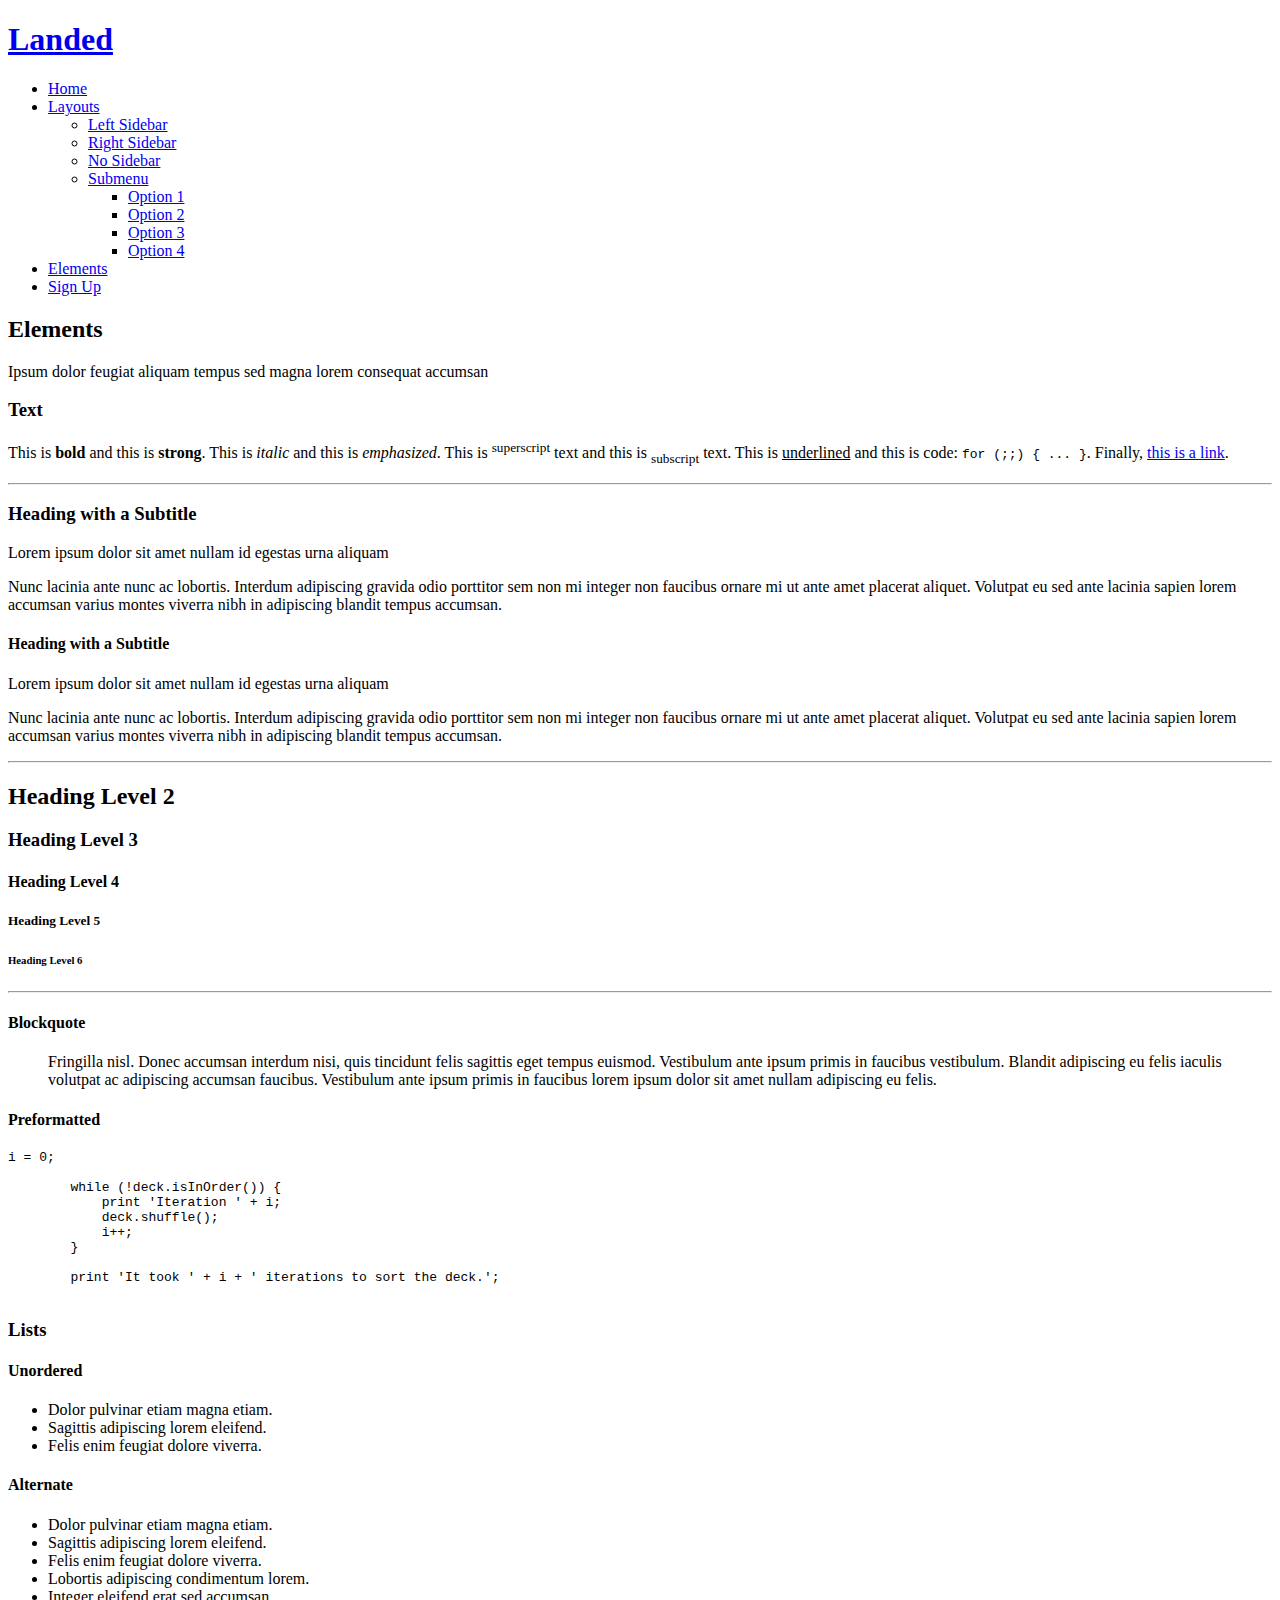
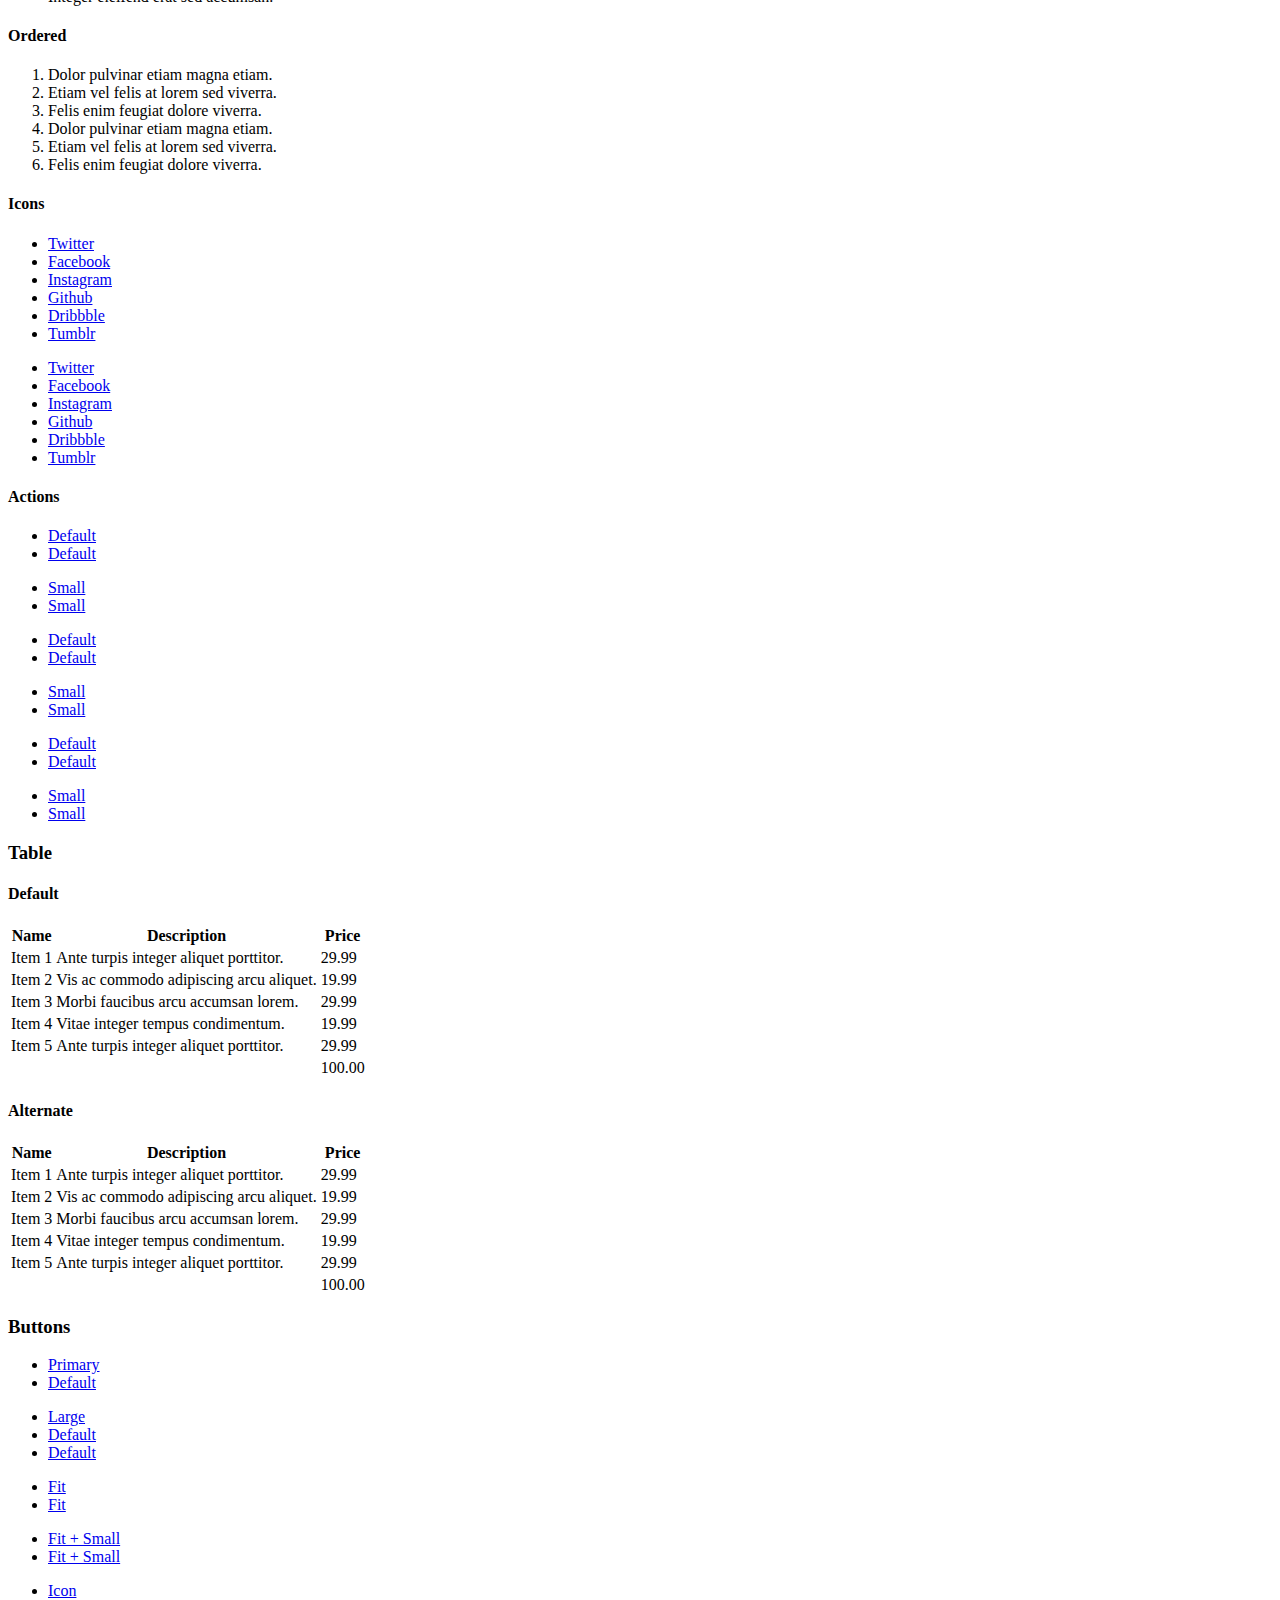
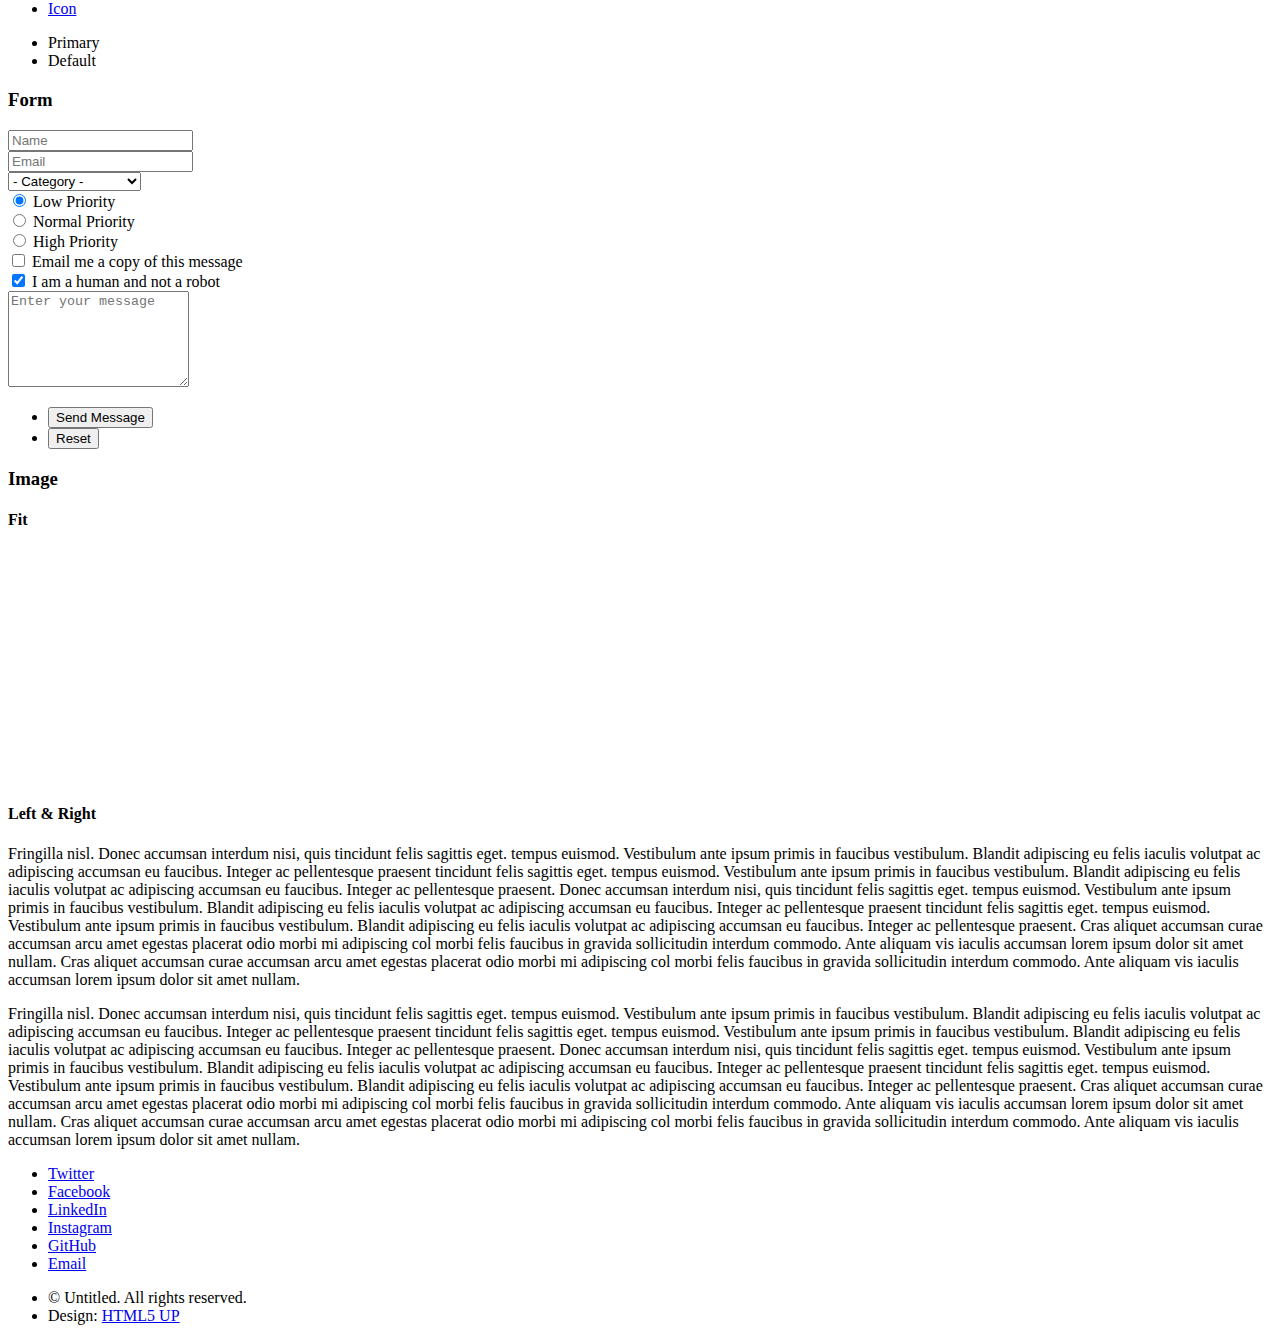
==== elements.html @ 209cc710 "Update and rename main.css to elements.html" ====
<!DOCTYPE HTML>

<html>
	<head>
		<title>Elements - Landed by HTML5 UP</title>
		<meta charset="utf-8" />
		<meta name="viewport" content="width=device-width, initial-scale=1, user-scalable=no" />
		<link rel="stylesheet" href="assets/css/main.css" />
		<noscript><link rel="stylesheet" href="assets/css/noscript.css" /></noscript>
	</head>
	<body class="is-preload">
		<div id="page-wrapper">

			<!-- Header -->
				<header id="header">
					<h1 id="logo"><a href="index.html">Landed</a></h1>
					<nav id="nav">
						<ul>
							<li><a href="index.html">Home</a></li>
							<li>
								<a href="#">Layouts</a>
								<ul>
									<li><a href="left-sidebar.html">Left Sidebar</a></li>
									<li><a href="right-sidebar.html">Right Sidebar</a></li>
									<li><a href="no-sidebar.html">No Sidebar</a></li>
									<li>
										<a href="#">Submenu</a>
										<ul>
											<li><a href="#">Option 1</a></li>
											<li><a href="#">Option 2</a></li>
											<li><a href="#">Option 3</a></li>
											<li><a href="#">Option 4</a></li>
										</ul>
									</li>
								</ul>
							</li>
							<li><a href="elements.html">Elements</a></li>
							<li><a href="#" class="button primary">Sign Up</a></li>
						</ul>
					</nav>
				</header>

			<!-- Main -->
				<div id="main" class="wrapper style1">
					<div class="container">
						<header class="major">
							<h2>Elements</h2>
							<p>Ipsum dolor feugiat aliquam tempus sed magna lorem consequat accumsan</p>
						</header>

						<!-- Text -->
							<section>
								<h3>Text</h3>
								<p>This is <b>bold</b> and this is <strong>strong</strong>. This is <i>italic</i> and this is <em>emphasized</em>.
								This is <sup>superscript</sup> text and this is <sub>subscript</sub> text.
								This is <u>underlined</u> and this is code: <code>for (;;) { ... }</code>. Finally, <a href="#">this is a link</a>.</p>

								<hr />

								<header>
									<h3>Heading with a Subtitle</h3>
									<p>Lorem ipsum dolor sit amet nullam id egestas urna aliquam</p>
								</header>
								<p>Nunc lacinia ante nunc ac lobortis. Interdum adipiscing gravida odio porttitor sem non mi integer non faucibus ornare mi ut ante amet placerat aliquet. Volutpat eu sed ante lacinia sapien lorem accumsan varius montes viverra nibh in adipiscing blandit tempus accumsan.</p>
								<header>
									<h4>Heading with a Subtitle</h4>
									<p>Lorem ipsum dolor sit amet nullam id egestas urna aliquam</p>
								</header>
								<p>Nunc lacinia ante nunc ac lobortis. Interdum adipiscing gravida odio porttitor sem non mi integer non faucibus ornare mi ut ante amet placerat aliquet. Volutpat eu sed ante lacinia sapien lorem accumsan varius montes viverra nibh in adipiscing blandit tempus accumsan.</p>

								<hr />

								<h2>Heading Level 2</h2>
								<h3>Heading Level 3</h3>
								<h4>Heading Level 4</h4>
								<h5>Heading Level 5</h5>
								<h6>Heading Level 6</h6>

								<hr />

								<h4>Blockquote</h4>
								<blockquote>Fringilla nisl. Donec accumsan interdum nisi, quis tincidunt felis sagittis eget tempus euismod. Vestibulum ante ipsum primis in faucibus vestibulum. Blandit adipiscing eu felis iaculis volutpat ac adipiscing accumsan faucibus. Vestibulum ante ipsum primis in faucibus lorem ipsum dolor sit amet nullam adipiscing eu felis.</blockquote>

								<h4>Preformatted</h4>
								<pre><code>i = 0;

	while (!deck.isInOrder()) {
	    print 'Iteration ' + i;
	    deck.shuffle();
	    i++;
	}

	print 'It took ' + i + ' iterations to sort the deck.';
	</code></pre>
							</section>

						<!-- Lists -->
							<section>
								<h3>Lists</h3>
								<div class="row">
									<div class="col-6 col-12-xsmall">

										<h4>Unordered</h4>
										<ul>
											<li>Dolor pulvinar etiam magna etiam.</li>
											<li>Sagittis adipiscing lorem eleifend.</li>
											<li>Felis enim feugiat dolore viverra.</li>
										</ul>

										<h4>Alternate</h4>
										<ul class="alt">
											<li>Dolor pulvinar etiam magna etiam.</li>
											<li>Sagittis adipiscing lorem eleifend.</li>
											<li>Felis enim feugiat dolore viverra.</li>
											<li>Lobortis adipiscing condimentum lorem.</li>
											<li>Integer eleifend erat sed accumsan.</li>
										</ul>

									</div>
									<div class="col-6 col-12-xsmall">

										<h4>Ordered</h4>
										<ol>
											<li>Dolor pulvinar etiam magna etiam.</li>
											<li>Etiam vel felis at lorem sed viverra.</li>
											<li>Felis enim feugiat dolore viverra.</li>
											<li>Dolor pulvinar etiam magna etiam.</li>
											<li>Etiam vel felis at lorem sed viverra.</li>
											<li>Felis enim feugiat dolore viverra.</li>
										</ol>

										<h4>Icons</h4>
										<ul class="icons">
											<li><a href="#" class="icon brands fa-twitter"><span class="label">Twitter</span></a></li>
											<li><a href="#" class="icon brands fa-facebook-f"><span class="label">Facebook</span></a></li>
											<li><a href="#" class="icon brands fa-instagram"><span class="label">Instagram</span></a></li>
											<li><a href="#" class="icon brands fa-github"><span class="label">Github</span></a></li>
											<li><a href="#" class="icon brands fa-dribbble"><span class="label">Dribbble</span></a></li>
											<li><a href="#" class="icon brands fa-tumblr"><span class="label">Tumblr</span></a></li>
										</ul>
										<ul class="icons">
											<li><a href="#" class="icon brands alt fa-twitter"><span class="label">Twitter</span></a></li>
											<li><a href="#" class="icon brands alt fa-facebook-f"><span class="label">Facebook</span></a></li>
											<li><a href="#" class="icon brands alt fa-instagram"><span class="label">Instagram</span></a></li>
											<li><a href="#" class="icon brands alt fa-github"><span class="label">Github</span></a></li>
											<li><a href="#" class="icon brands alt fa-dribbble"><span class="label">Dribbble</span></a></li>
											<li><a href="#" class="icon brands alt fa-tumblr"><span class="label">Tumblr</span></a></li>
										</ul>

									</div>
								</div>

								<h4>Actions</h4>
								<ul class="actions">
									<li><a href="#" class="button primary">Default</a></li>
									<li><a href="#" class="button">Default</a></li>
								</ul>
								<ul class="actions small">
									<li><a href="#" class="button primary small">Small</a></li>
									<li><a href="#" class="button small">Small</a></li>
								</ul>
								<div class="row">
									<div class="col-3 col-6-medium col-12-xsmall">
										<ul class="actions stacked">
											<li><a href="#" class="button primary">Default</a></li>
											<li><a href="#" class="button">Default</a></li>
										</ul>
									</div>
									<div class="col-3 col-6-medium col-12-xsmall">
										<ul class="actions stacked">
											<li><a href="#" class="button primary small">Small</a></li>
											<li><a href="#" class="button small">Small</a></li>
										</ul>
									</div>
									<div class="col-3 col-6-medium col-12-xsmall">
										<ul class="actions stacked">
											<li><a href="#" class="button primary fit">Default</a></li>
											<li><a href="#" class="button fit">Default</a></li>
										</ul>
									</div>
									<div class="col-3 col-6-medium col-12-xsmall">
										<ul class="actions stacked">
											<li><a href="#" class="button primary small fit">Small</a></li>
											<li><a href="#" class="button small fit">Small</a></li>
										</ul>
									</div>
								</div>
							</section>

						<!-- Table -->
							<section>
								<h3>Table</h3>
								<h4>Default</h4>
								<div class="table-wrapper">
									<table>
										<thead>
											<tr>
												<th>Name</th>
												<th>Description</th>
												<th>Price</th>
											</tr>
										</thead>
										<tbody>
											<tr>
												<td>Item 1</td>
												<td>Ante turpis integer aliquet porttitor.</td>
												<td>29.99</td>
											</tr>
											<tr>
												<td>Item 2</td>
												<td>Vis ac commodo adipiscing arcu aliquet.</td>
												<td>19.99</td>
											</tr>
											<tr>
												<td>Item 3</td>
												<td> Morbi faucibus arcu accumsan lorem.</td>
												<td>29.99</td>
											</tr>
											<tr>
												<td>Item 4</td>
												<td>Vitae integer tempus condimentum.</td>
												<td>19.99</td>
											</tr>
											<tr>
												<td>Item 5</td>
												<td>Ante turpis integer aliquet porttitor.</td>
												<td>29.99</td>
											</tr>
										</tbody>
										<tfoot>
											<tr>
												<td colspan="2"></td>
												<td>100.00</td>
											</tr>
										</tfoot>
									</table>
								</div>
								<h4>Alternate</h4>
								<div class="table-wrapper">
									<table class="alt">
										<thead>
											<tr>
												<th>Name</th>
												<th>Description</th>
												<th>Price</th>
											</tr>
										</thead>
										<tbody>
											<tr>
												<td>Item 1</td>
												<td>Ante turpis integer aliquet porttitor.</td>
												<td>29.99</td>
											</tr>
											<tr>
												<td>Item 2</td>
												<td>Vis ac commodo adipiscing arcu aliquet.</td>
												<td>19.99</td>
											</tr>
											<tr>
												<td>Item 3</td>
												<td> Morbi faucibus arcu accumsan lorem.</td>
												<td>29.99</td>
											</tr>
											<tr>
												<td>Item 4</td>
												<td>Vitae integer tempus condimentum.</td>
												<td>19.99</td>
											</tr>
											<tr>
												<td>Item 5</td>
												<td>Ante turpis integer aliquet porttitor.</td>
												<td>29.99</td>
											</tr>
										</tbody>
										<tfoot>
											<tr>
												<td colspan="2"></td>
												<td>100.00</td>
											</tr>
										</tfoot>
									</table>
								</div>
							</section>

						<!-- Buttons -->
							<section>
								<h3>Buttons</h3>
								<ul class="actions">
									<li><a href="#" class="button primary">Primary</a></li>
									<li><a href="#" class="button">Default</a></li>
								</ul>
								<ul class="actions">
									<li><a href="#" class="button primary large">Large</a></li>
									<li><a href="#" class="button">Default</a></li>
									<li><a href="#" class="button small">Default</a></li>
								</ul>
								<div class="row">
									<div class="col-6 col-12-xsmall">
										<ul class="actions fit">
											<li><a href="#" class="button primary fit">Fit</a></li>
											<li><a href="#" class="button fit">Fit</a></li>
										</ul>
									</div>
									<div class="col-6 col-12-xsmall">
										<ul class="actions fit small">
											<li><a href="#" class="button primary fit small">Fit + Small</a></li>
											<li><a href="#" class="button fit small">Fit + Small</a></li>
										</ul>
									</div>
								</div>
								<ul class="actions">
									<li><a href="#" class="button primary icon solid fa-download">Icon</a></li>
									<li><a href="#" class="button icon solid fa-download">Icon</a></li>
								</ul>
								<ul class="actions">
									<li><span class="button primary disabled">Primary</span></li>
									<li><span class="button disabled">Default</span></li>
								</ul>
							</section>

						<!-- Form -->
							<section>
								<h3>Form</h3>
								<form method="post" action="#">
									<div class="row gtr-uniform gtr-50">
										<div class="col-6 col-12-xsmall">
											<input type="text" name="name" id="name" value="" placeholder="Name" />
										</div>
										<div class="col-6 col-12-xsmall">
											<input type="email" name="email" id="email" value="" placeholder="Email" />
										</div>
										<div class="col-12">
											<select name="category" id="category">
												<option value="">- Category -</option>
												<option value="1">Manufacturing</option>
												<option value="1">Shipping</option>
												<option value="1">Administration</option>
												<option value="1">Human Resources</option>
											</select>
										</div>
										<div class="col-4 col-12-medium">
											<input type="radio" id="priority-low" name="priority" checked>
											<label for="priority-low">Low Priority</label>
										</div>
										<div class="col-4 col-12-medium">
											<input type="radio" id="priority-normal" name="priority">
											<label for="priority-normal">Normal Priority</label>
										</div>
										<div class="col-4 col-12-medium">
											<input type="radio" id="priority-high" name="priority">
											<label for="priority-high">High Priority</label>
										</div>
										<div class="col-6 col-12-medium">
											<input type="checkbox" id="copy" name="copy">
											<label for="copy">Email me a copy of this message</label>
										</div>
										<div class="col-6 col-12-medium">
											<input type="checkbox" id="human" name="human" checked>
											<label for="human">I am a human and not a robot</label>
										</div>
										<div class="col-12">
											<textarea name="message" id="message" placeholder="Enter your message" rows="6"></textarea>
										</div>
										<div class="col-12">
											<ul class="actions">
												<li><input type="submit" value="Send Message" class="primary" /></li>
												<li><input type="reset" value="Reset" /></li>
											</ul>
										</div>
									</div>
								</form>
							</section>

						<!-- Image -->
							<section>
								<h3>Image</h3>
								<h4>Fit</h4>
								<div class="box alt">
									<div class="row gtr-50 gtr-uniform">
										<div class="col-12"><span class="image fit"><img src="images/pic07.jpg" alt="" /></span></div>
										<div class="col-4 col-6-xsmall"><span class="image fit"><img src="images/pic02.jpg" alt="" /></span></div>
										<div class="col-4 col-6-xsmall"><span class="image fit"><img src="images/pic03.jpg" alt="" /></span></div>
										<div class="col-4 col-6-xsmall"><span class="image fit"><img src="images/pic04.jpg" alt="" /></span></div>
										<div class="col-4 col-6-xsmall"><span class="image fit"><img src="images/pic04.jpg" alt="" /></span></div>
										<div class="col-4 col-6-xsmall"><span class="image fit"><img src="images/pic02.jpg" alt="" /></span></div>
										<div class="col-4 col-6-xsmall"><span class="image fit"><img src="images/pic03.jpg" alt="" /></span></div>
										<div class="col-4 col-6-xsmall"><span class="image fit"><img src="images/pic03.jpg" alt="" /></span></div>
										<div class="col-4 col-6-xsmall"><span class="image fit"><img src="images/pic04.jpg" alt="" /></span></div>
										<div class="col-4 col-6-xsmall"><span class="image fit"><img src="images/pic02.jpg" alt="" /></span></div>
										<div class="col-4 col-6-xsmall"><span class="image fit"><img src="images/pic02.jpg" alt="" /></span></div>
										<div class="col-4 col-6-xsmall"><span class="image fit"><img src="images/pic03.jpg" alt="" /></span></div>
										<div class="col-4 col-6-xsmall"><span class="image fit"><img src="images/pic04.jpg" alt="" /></span></div>
									</div>
								</div>

								<h4>Left &amp; Right</h4>
								<p><span class="image left"><img src="images/pic08.jpg" alt="" /></span>Fringilla nisl. Donec accumsan interdum nisi, quis tincidunt felis sagittis eget. tempus euismod. Vestibulum ante ipsum primis in faucibus vestibulum. Blandit adipiscing eu felis iaculis volutpat ac adipiscing accumsan eu faucibus. Integer ac pellentesque praesent tincidunt felis sagittis eget. tempus euismod. Vestibulum ante ipsum primis in faucibus vestibulum. Blandit adipiscing eu felis iaculis volutpat ac adipiscing accumsan eu faucibus. Integer ac pellentesque praesent. Donec accumsan interdum nisi, quis tincidunt felis sagittis eget. tempus euismod. Vestibulum ante ipsum primis in faucibus vestibulum. Blandit adipiscing eu felis iaculis volutpat ac adipiscing accumsan eu faucibus. Integer ac pellentesque praesent tincidunt felis sagittis eget. tempus euismod. Vestibulum ante ipsum primis in faucibus vestibulum. Blandit adipiscing eu felis iaculis volutpat ac adipiscing accumsan eu faucibus. Integer ac pellentesque praesent. Cras aliquet accumsan curae accumsan arcu amet egestas placerat odio morbi mi adipiscing col morbi felis faucibus in gravida sollicitudin interdum commodo. Ante aliquam vis iaculis accumsan lorem ipsum dolor sit amet nullam. Cras aliquet accumsan curae accumsan arcu amet egestas placerat odio morbi mi adipiscing col morbi felis faucibus in gravida sollicitudin interdum commodo. Ante aliquam vis iaculis accumsan lorem ipsum dolor sit amet nullam.</p>
								<p><span class="image right"><img src="images/pic08.jpg" alt="" /></span>Fringilla nisl. Donec accumsan interdum nisi, quis tincidunt felis sagittis eget. tempus euismod. Vestibulum ante ipsum primis in faucibus vestibulum. Blandit adipiscing eu felis iaculis volutpat ac adipiscing accumsan eu faucibus. Integer ac pellentesque praesent tincidunt felis sagittis eget. tempus euismod. Vestibulum ante ipsum primis in faucibus vestibulum. Blandit adipiscing eu felis iaculis volutpat ac adipiscing accumsan eu faucibus. Integer ac pellentesque praesent. Donec accumsan interdum nisi, quis tincidunt felis sagittis eget. tempus euismod. Vestibulum ante ipsum primis in faucibus vestibulum. Blandit adipiscing eu felis iaculis volutpat ac adipiscing accumsan eu faucibus. Integer ac pellentesque praesent tincidunt felis sagittis eget. tempus euismod. Vestibulum ante ipsum primis in faucibus vestibulum. Blandit adipiscing eu felis iaculis volutpat ac adipiscing accumsan eu faucibus. Integer ac pellentesque praesent. Cras aliquet accumsan curae accumsan arcu amet egestas placerat odio morbi mi adipiscing col morbi felis faucibus in gravida sollicitudin interdum commodo. Ante aliquam vis iaculis accumsan lorem ipsum dolor sit amet nullam. Cras aliquet accumsan curae accumsan arcu amet egestas placerat odio morbi mi adipiscing col morbi felis faucibus in gravida sollicitudin interdum commodo. Ante aliquam vis iaculis accumsan lorem ipsum dolor sit amet nullam.</p>
							</section>

					</div>
				</div>

			<!-- Footer -->
				<footer id="footer">
					<ul class="icons">
						<li><a href="#" class="icon brands alt fa-twitter"><span class="label">Twitter</span></a></li>
						<li><a href="#" class="icon brands alt fa-facebook-f"><span class="label">Facebook</span></a></li>
						<li><a href="#" class="icon brands alt fa-linkedin-in"><span class="label">LinkedIn</span></a></li>
						<li><a href="#" class="icon brands alt fa-instagram"><span class="label">Instagram</span></a></li>
						<li><a href="#" class="icon brands alt fa-github"><span class="label">GitHub</span></a></li>
						<li><a href="#" class="icon solid alt fa-envelope"><span class="label">Email</span></a></li>
					</ul>
					<ul class="copyright">
						<li>&copy; Untitled. All rights reserved.</li><li>Design: <a href="http://html5up.net">HTML5 UP</a></li>
					</ul>
				</footer>

		</div>

		<!-- Scripts -->
			<script src="assets/js/jquery.min.js"></script>
			<script src="assets/js/jquery.scrolly.min.js"></script>
			<script src="assets/js/jquery.dropotron.min.js"></script>
			<script src="assets/js/jquery.scrollex.min.js"></script>
			<script src="assets/js/browser.min.js"></script>
			<script src="assets/js/breakpoints.min.js"></script>
			<script src="assets/js/util.js"></script>
			<script src="assets/js/main.js"></script>

	</body>
</html>
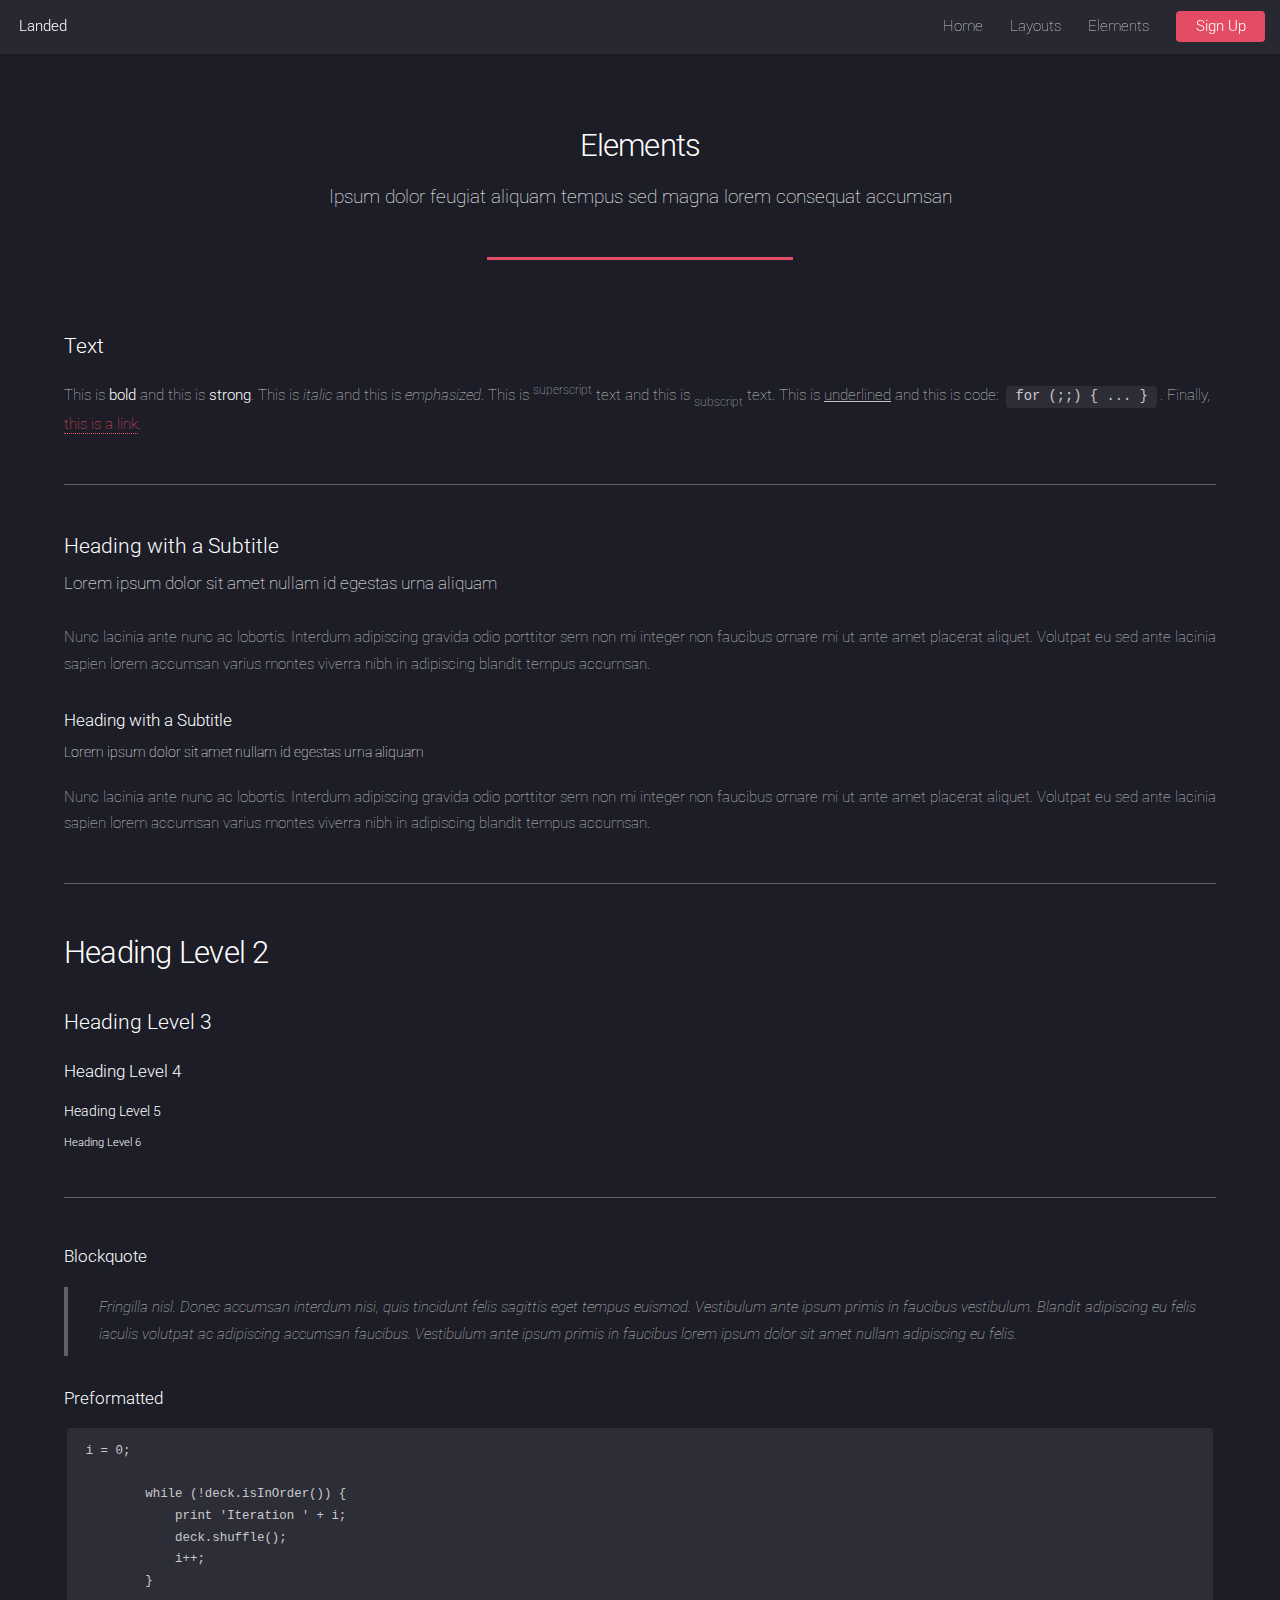
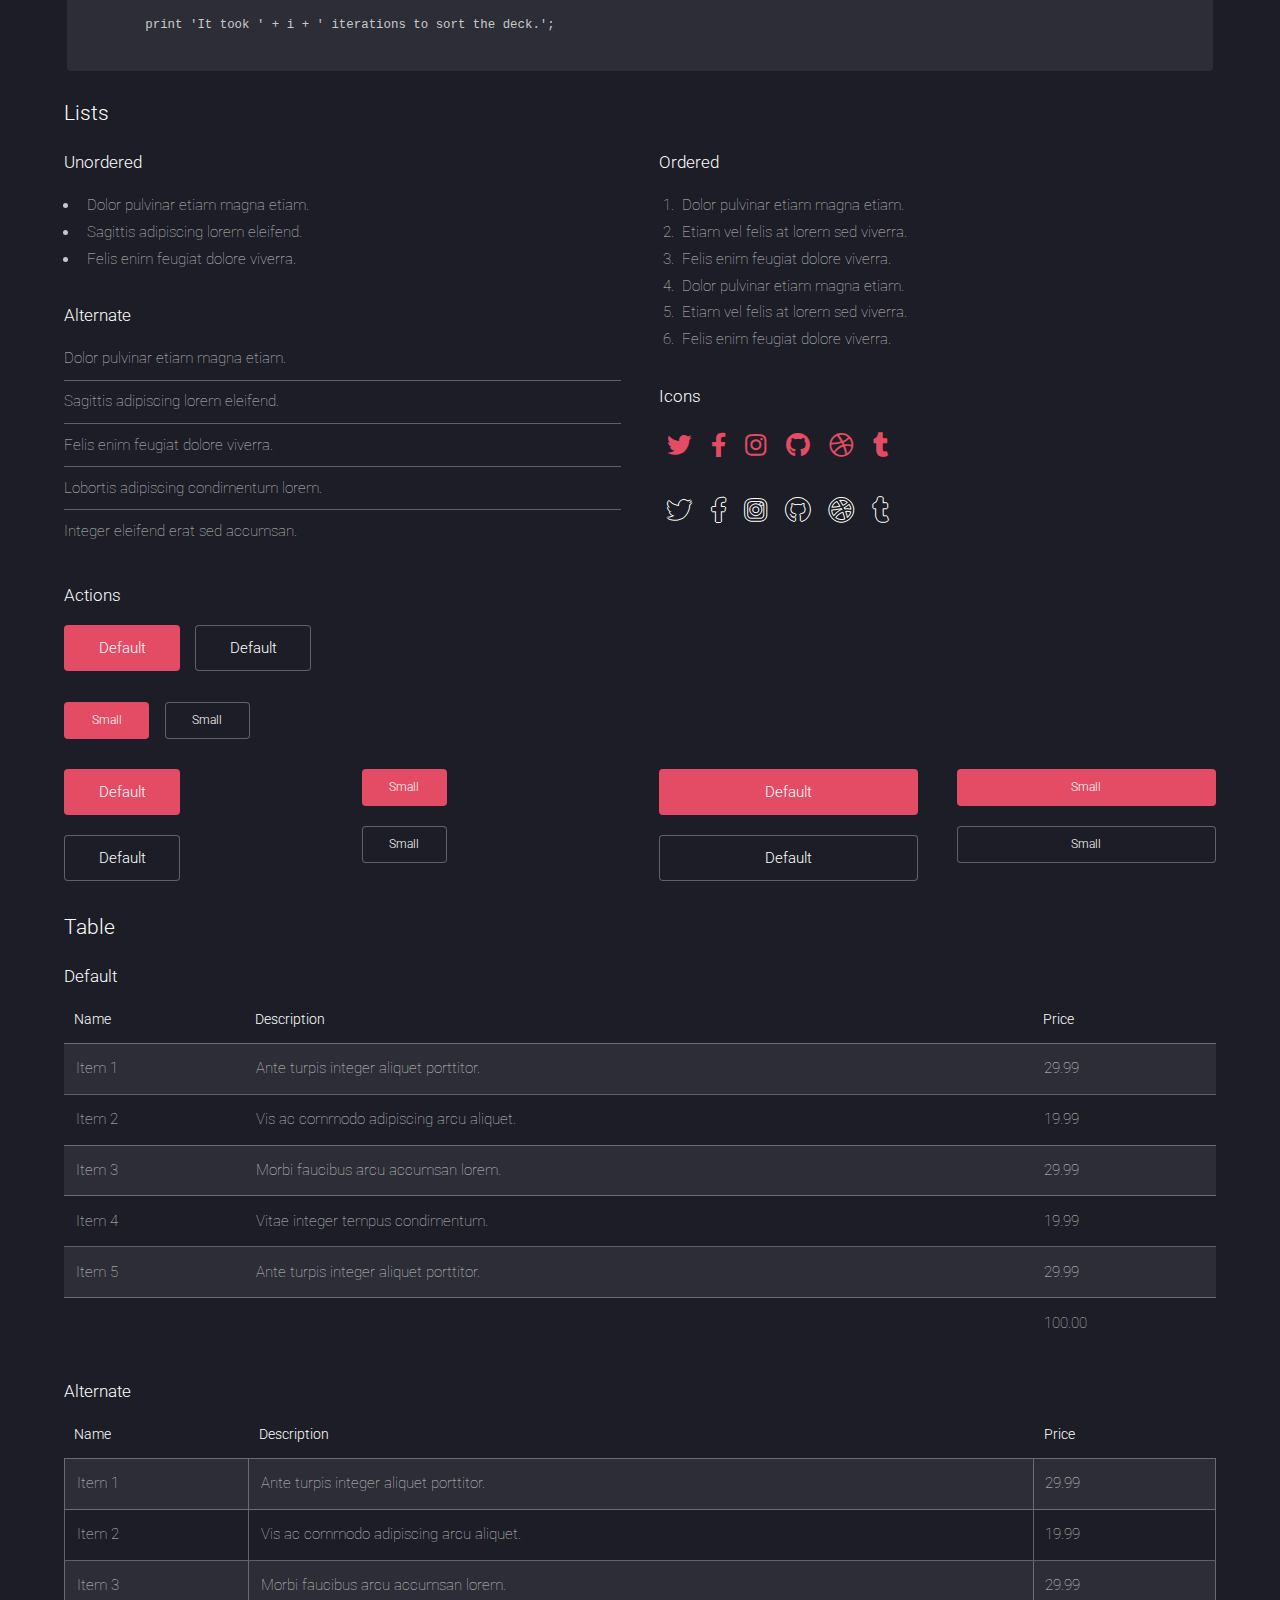
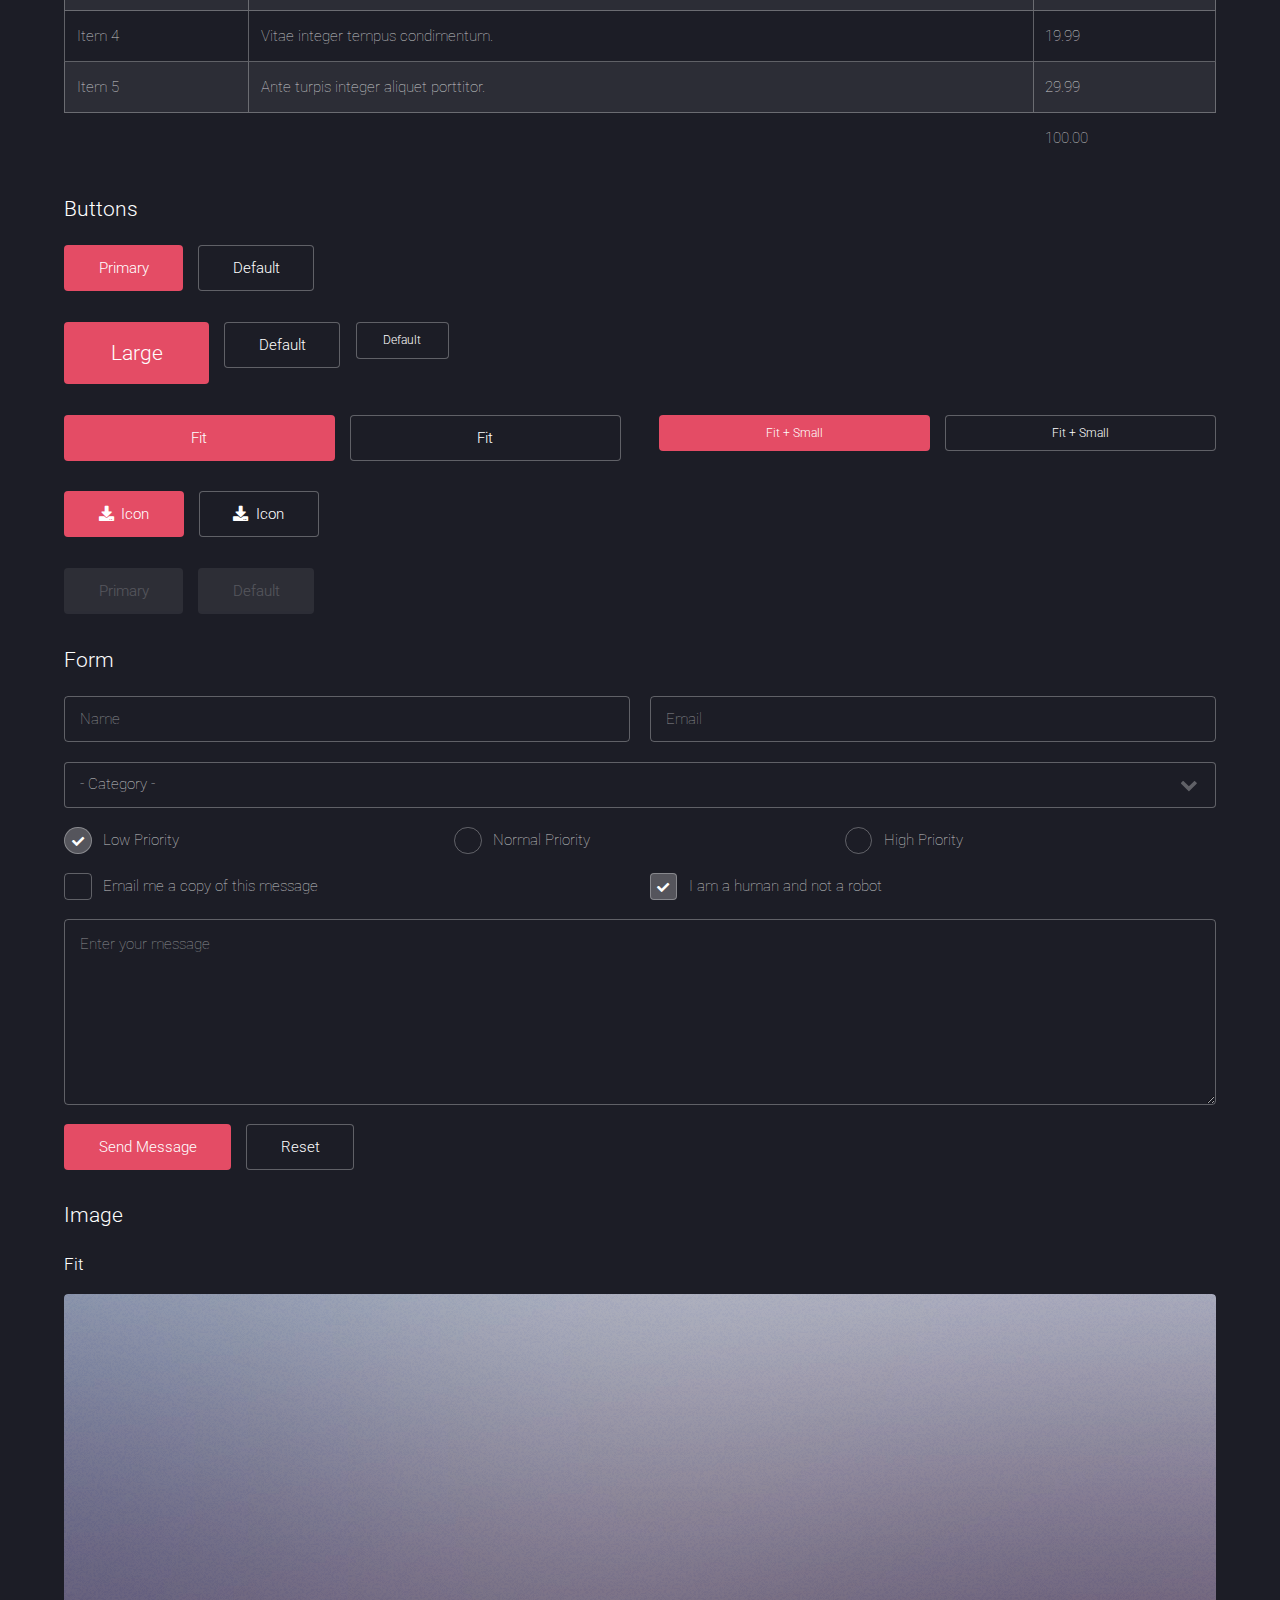
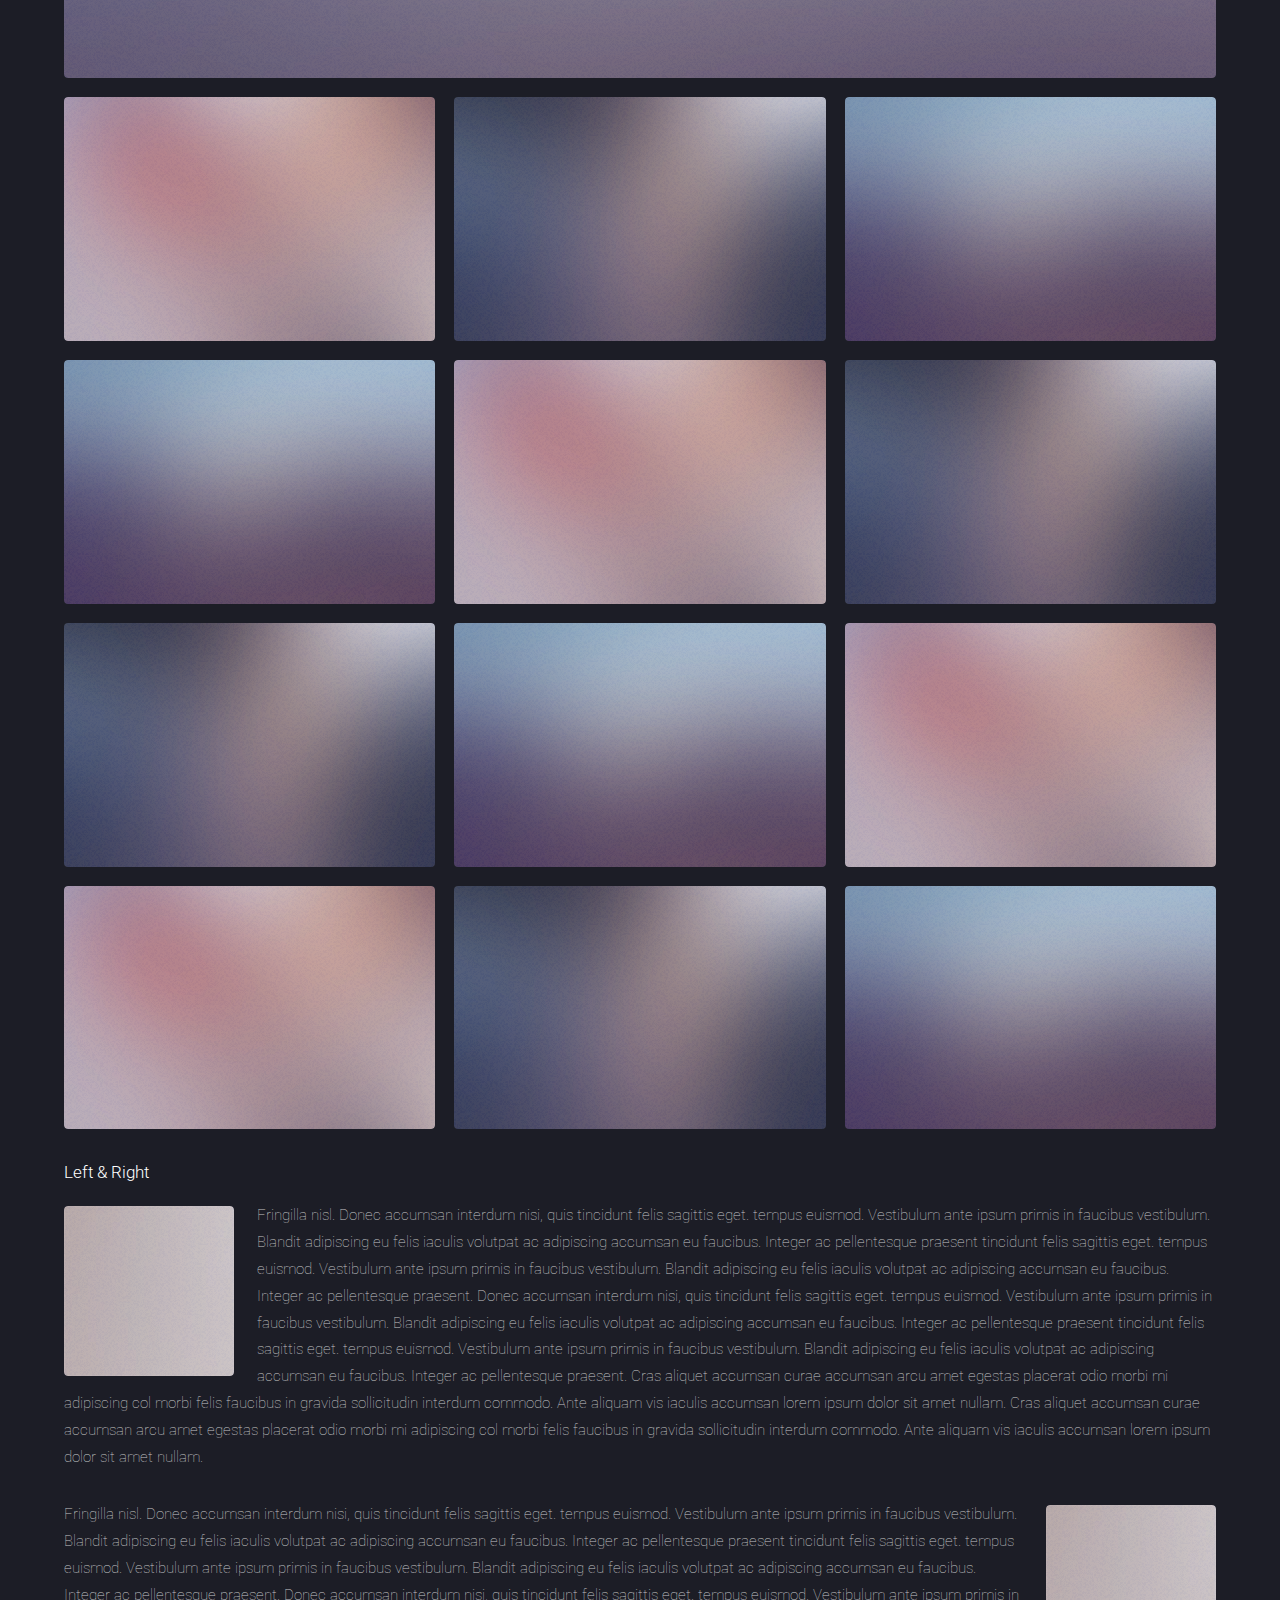
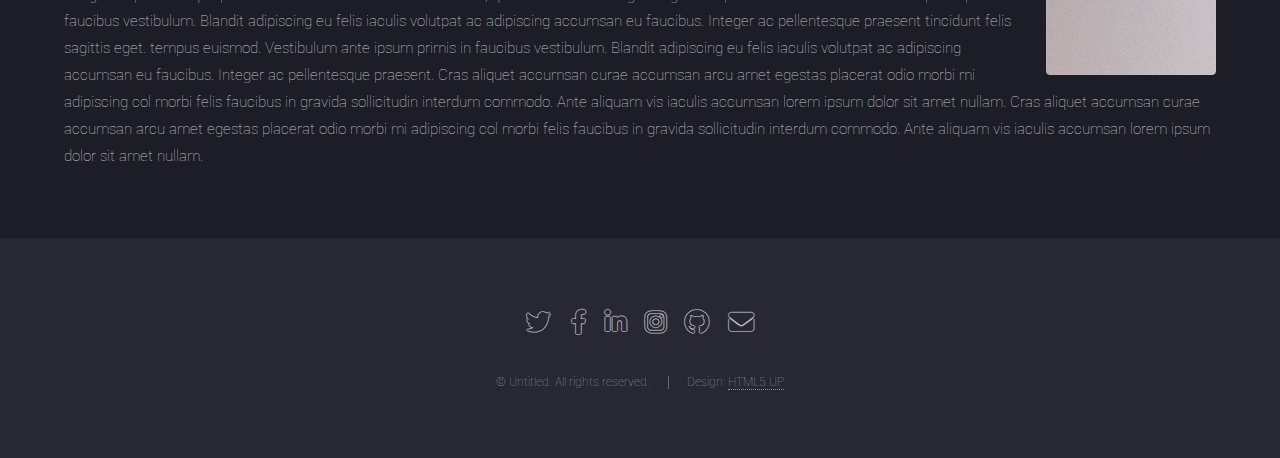
==== commit 405579c5: "Add files via upload" ====
--- a/elements.html
+++ b/elements.html
@@ -1,432 +1,438 @@
-<!DOCTYPE HTML>
-
-<html>
-	<head>
-		<title>Elements - Landed by HTML5 UP</title>
-		<meta charset="utf-8" />
-		<meta name="viewport" content="width=device-width, initial-scale=1, user-scalable=no" />
-		<link rel="stylesheet" href="assets/css/main.css" />
-		<noscript><link rel="stylesheet" href="assets/css/noscript.css" /></noscript>
-	</head>
-	<body class="is-preload">
-		<div id="page-wrapper">
-
-			<!-- Header -->
-				<header id="header">
-					<h1 id="logo"><a href="index.html">Landed</a></h1>
-					<nav id="nav">
-						<ul>
-							<li><a href="index.html">Home</a></li>
-							<li>
-								<a href="#">Layouts</a>
-								<ul>
-									<li><a href="left-sidebar.html">Left Sidebar</a></li>
-									<li><a href="right-sidebar.html">Right Sidebar</a></li>
-									<li><a href="no-sidebar.html">No Sidebar</a></li>
-									<li>
-										<a href="#">Submenu</a>
-										<ul>
-											<li><a href="#">Option 1</a></li>
-											<li><a href="#">Option 2</a></li>
-											<li><a href="#">Option 3</a></li>
-											<li><a href="#">Option 4</a></li>
-										</ul>
-									</li>
-								</ul>
-							</li>
-							<li><a href="elements.html">Elements</a></li>
-							<li><a href="#" class="button primary">Sign Up</a></li>
-						</ul>
-					</nav>
-				</header>
-
-			<!-- Main -->
-				<div id="main" class="wrapper style1">
-					<div class="container">
-						<header class="major">
-							<h2>Elements</h2>
-							<p>Ipsum dolor feugiat aliquam tempus sed magna lorem consequat accumsan</p>
-						</header>
-
-						<!-- Text -->
-							<section>
-								<h3>Text</h3>
-								<p>This is <b>bold</b> and this is <strong>strong</strong>. This is <i>italic</i> and this is <em>emphasized</em>.
-								This is <sup>superscript</sup> text and this is <sub>subscript</sub> text.
-								This is <u>underlined</u> and this is code: <code>for (;;) { ... }</code>. Finally, <a href="#">this is a link</a>.</p>
-
-								<hr />
-
-								<header>
-									<h3>Heading with a Subtitle</h3>
-									<p>Lorem ipsum dolor sit amet nullam id egestas urna aliquam</p>
-								</header>
-								<p>Nunc lacinia ante nunc ac lobortis. Interdum adipiscing gravida odio porttitor sem non mi integer non faucibus ornare mi ut ante amet placerat aliquet. Volutpat eu sed ante lacinia sapien lorem accumsan varius montes viverra nibh in adipiscing blandit tempus accumsan.</p>
-								<header>
-									<h4>Heading with a Subtitle</h4>
-									<p>Lorem ipsum dolor sit amet nullam id egestas urna aliquam</p>
-								</header>
-								<p>Nunc lacinia ante nunc ac lobortis. Interdum adipiscing gravida odio porttitor sem non mi integer non faucibus ornare mi ut ante amet placerat aliquet. Volutpat eu sed ante lacinia sapien lorem accumsan varius montes viverra nibh in adipiscing blandit tempus accumsan.</p>
-
-								<hr />
-
-								<h2>Heading Level 2</h2>
-								<h3>Heading Level 3</h3>
-								<h4>Heading Level 4</h4>
-								<h5>Heading Level 5</h5>
-								<h6>Heading Level 6</h6>
-
-								<hr />
-
-								<h4>Blockquote</h4>
-								<blockquote>Fringilla nisl. Donec accumsan interdum nisi, quis tincidunt felis sagittis eget tempus euismod. Vestibulum ante ipsum primis in faucibus vestibulum. Blandit adipiscing eu felis iaculis volutpat ac adipiscing accumsan faucibus. Vestibulum ante ipsum primis in faucibus lorem ipsum dolor sit amet nullam adipiscing eu felis.</blockquote>
-
-								<h4>Preformatted</h4>
-								<pre><code>i = 0;
-
-	while (!deck.isInOrder()) {
-	    print 'Iteration ' + i;
-	    deck.shuffle();
-	    i++;
-	}
-
-	print 'It took ' + i + ' iterations to sort the deck.';
-	</code></pre>
-							</section>
-
-						<!-- Lists -->
-							<section>
-								<h3>Lists</h3>
-								<div class="row">
-									<div class="col-6 col-12-xsmall">
-
-										<h4>Unordered</h4>
-										<ul>
-											<li>Dolor pulvinar etiam magna etiam.</li>
-											<li>Sagittis adipiscing lorem eleifend.</li>
-											<li>Felis enim feugiat dolore viverra.</li>
-										</ul>
-
-										<h4>Alternate</h4>
-										<ul class="alt">
-											<li>Dolor pulvinar etiam magna etiam.</li>
-											<li>Sagittis adipiscing lorem eleifend.</li>
-											<li>Felis enim feugiat dolore viverra.</li>
-											<li>Lobortis adipiscing condimentum lorem.</li>
-											<li>Integer eleifend erat sed accumsan.</li>
-										</ul>
-
-									</div>
-									<div class="col-6 col-12-xsmall">
-
-										<h4>Ordered</h4>
-										<ol>
-											<li>Dolor pulvinar etiam magna etiam.</li>
-											<li>Etiam vel felis at lorem sed viverra.</li>
-											<li>Felis enim feugiat dolore viverra.</li>
-											<li>Dolor pulvinar etiam magna etiam.</li>
-											<li>Etiam vel felis at lorem sed viverra.</li>
-											<li>Felis enim feugiat dolore viverra.</li>
-										</ol>
-
-										<h4>Icons</h4>
-										<ul class="icons">
-											<li><a href="#" class="icon brands fa-twitter"><span class="label">Twitter</span></a></li>
-											<li><a href="#" class="icon brands fa-facebook-f"><span class="label">Facebook</span></a></li>
-											<li><a href="#" class="icon brands fa-instagram"><span class="label">Instagram</span></a></li>
-											<li><a href="#" class="icon brands fa-github"><span class="label">Github</span></a></li>
-											<li><a href="#" class="icon brands fa-dribbble"><span class="label">Dribbble</span></a></li>
-											<li><a href="#" class="icon brands fa-tumblr"><span class="label">Tumblr</span></a></li>
-										</ul>
-										<ul class="icons">
-											<li><a href="#" class="icon brands alt fa-twitter"><span class="label">Twitter</span></a></li>
-											<li><a href="#" class="icon brands alt fa-facebook-f"><span class="label">Facebook</span></a></li>
-											<li><a href="#" class="icon brands alt fa-instagram"><span class="label">Instagram</span></a></li>
-											<li><a href="#" class="icon brands alt fa-github"><span class="label">Github</span></a></li>
-											<li><a href="#" class="icon brands alt fa-dribbble"><span class="label">Dribbble</span></a></li>
-											<li><a href="#" class="icon brands alt fa-tumblr"><span class="label">Tumblr</span></a></li>
-										</ul>
-
-									</div>
-								</div>
-
-								<h4>Actions</h4>
-								<ul class="actions">
-									<li><a href="#" class="button primary">Default</a></li>
-									<li><a href="#" class="button">Default</a></li>
-								</ul>
-								<ul class="actions small">
-									<li><a href="#" class="button primary small">Small</a></li>
-									<li><a href="#" class="button small">Small</a></li>
-								</ul>
-								<div class="row">
-									<div class="col-3 col-6-medium col-12-xsmall">
-										<ul class="actions stacked">
-											<li><a href="#" class="button primary">Default</a></li>
-											<li><a href="#" class="button">Default</a></li>
-										</ul>
-									</div>
-									<div class="col-3 col-6-medium col-12-xsmall">
-										<ul class="actions stacked">
-											<li><a href="#" class="button primary small">Small</a></li>
-											<li><a href="#" class="button small">Small</a></li>
-										</ul>
-									</div>
-									<div class="col-3 col-6-medium col-12-xsmall">
-										<ul class="actions stacked">
-											<li><a href="#" class="button primary fit">Default</a></li>
-											<li><a href="#" class="button fit">Default</a></li>
-										</ul>
-									</div>
-									<div class="col-3 col-6-medium col-12-xsmall">
-										<ul class="actions stacked">
-											<li><a href="#" class="button primary small fit">Small</a></li>
-											<li><a href="#" class="button small fit">Small</a></li>
-										</ul>
-									</div>
-								</div>
-							</section>
-
-						<!-- Table -->
-							<section>
-								<h3>Table</h3>
-								<h4>Default</h4>
-								<div class="table-wrapper">
-									<table>
-										<thead>
-											<tr>
-												<th>Name</th>
-												<th>Description</th>
-												<th>Price</th>
-											</tr>
-										</thead>
-										<tbody>
-											<tr>
-												<td>Item 1</td>
-												<td>Ante turpis integer aliquet porttitor.</td>
-												<td>29.99</td>
-											</tr>
-											<tr>
-												<td>Item 2</td>
-												<td>Vis ac commodo adipiscing arcu aliquet.</td>
-												<td>19.99</td>
-											</tr>
-											<tr>
-												<td>Item 3</td>
-												<td> Morbi faucibus arcu accumsan lorem.</td>
-												<td>29.99</td>
-											</tr>
-											<tr>
-												<td>Item 4</td>
-												<td>Vitae integer tempus condimentum.</td>
-												<td>19.99</td>
-											</tr>
-											<tr>
-												<td>Item 5</td>
-												<td>Ante turpis integer aliquet porttitor.</td>
-												<td>29.99</td>
-											</tr>
-										</tbody>
-										<tfoot>
-											<tr>
-												<td colspan="2"></td>
-												<td>100.00</td>
-											</tr>
-										</tfoot>
-									</table>
-								</div>
-								<h4>Alternate</h4>
-								<div class="table-wrapper">
-									<table class="alt">
-										<thead>
-											<tr>
-												<th>Name</th>
-												<th>Description</th>
-												<th>Price</th>
-											</tr>
-										</thead>
-										<tbody>
-											<tr>
-												<td>Item 1</td>
-												<td>Ante turpis integer aliquet porttitor.</td>
-												<td>29.99</td>
-											</tr>
-											<tr>
-												<td>Item 2</td>
-												<td>Vis ac commodo adipiscing arcu aliquet.</td>
-												<td>19.99</td>
-											</tr>
-											<tr>
-												<td>Item 3</td>
-												<td> Morbi faucibus arcu accumsan lorem.</td>
-												<td>29.99</td>
-											</tr>
-											<tr>
-												<td>Item 4</td>
-												<td>Vitae integer tempus condimentum.</td>
-												<td>19.99</td>
-											</tr>
-											<tr>
-												<td>Item 5</td>
-												<td>Ante turpis integer aliquet porttitor.</td>
-												<td>29.99</td>
-											</tr>
-										</tbody>
-										<tfoot>
-											<tr>
-												<td colspan="2"></td>
-												<td>100.00</td>
-											</tr>
-										</tfoot>
-									</table>
-								</div>
-							</section>
-
-						<!-- Buttons -->
-							<section>
-								<h3>Buttons</h3>
-								<ul class="actions">
-									<li><a href="#" class="button primary">Primary</a></li>
-									<li><a href="#" class="button">Default</a></li>
-								</ul>
-								<ul class="actions">
-									<li><a href="#" class="button primary large">Large</a></li>
-									<li><a href="#" class="button">Default</a></li>
-									<li><a href="#" class="button small">Default</a></li>
-								</ul>
-								<div class="row">
-									<div class="col-6 col-12-xsmall">
-										<ul class="actions fit">
-											<li><a href="#" class="button primary fit">Fit</a></li>
-											<li><a href="#" class="button fit">Fit</a></li>
-										</ul>
-									</div>
-									<div class="col-6 col-12-xsmall">
-										<ul class="actions fit small">
-											<li><a href="#" class="button primary fit small">Fit + Small</a></li>
-											<li><a href="#" class="button fit small">Fit + Small</a></li>
-										</ul>
-									</div>
-								</div>
-								<ul class="actions">
-									<li><a href="#" class="button primary icon solid fa-download">Icon</a></li>
-									<li><a href="#" class="button icon solid fa-download">Icon</a></li>
-								</ul>
-								<ul class="actions">
-									<li><span class="button primary disabled">Primary</span></li>
-									<li><span class="button disabled">Default</span></li>
-								</ul>
-							</section>
-
-						<!-- Form -->
-							<section>
-								<h3>Form</h3>
-								<form method="post" action="#">
-									<div class="row gtr-uniform gtr-50">
-										<div class="col-6 col-12-xsmall">
-											<input type="text" name="name" id="name" value="" placeholder="Name" />
-										</div>
-										<div class="col-6 col-12-xsmall">
-											<input type="email" name="email" id="email" value="" placeholder="Email" />
-										</div>
-										<div class="col-12">
-											<select name="category" id="category">
-												<option value="">- Category -</option>
-												<option value="1">Manufacturing</option>
-												<option value="1">Shipping</option>
-												<option value="1">Administration</option>
-												<option value="1">Human Resources</option>
-											</select>
-										</div>
-										<div class="col-4 col-12-medium">
-											<input type="radio" id="priority-low" name="priority" checked>
-											<label for="priority-low">Low Priority</label>
-										</div>
-										<div class="col-4 col-12-medium">
-											<input type="radio" id="priority-normal" name="priority">
-											<label for="priority-normal">Normal Priority</label>
-										</div>
-										<div class="col-4 col-12-medium">
-											<input type="radio" id="priority-high" name="priority">
-											<label for="priority-high">High Priority</label>
-										</div>
-										<div class="col-6 col-12-medium">
-											<input type="checkbox" id="copy" name="copy">
-											<label for="copy">Email me a copy of this message</label>
-										</div>
-										<div class="col-6 col-12-medium">
-											<input type="checkbox" id="human" name="human" checked>
-											<label for="human">I am a human and not a robot</label>
-										</div>
-										<div class="col-12">
-											<textarea name="message" id="message" placeholder="Enter your message" rows="6"></textarea>
-										</div>
-										<div class="col-12">
-											<ul class="actions">
-												<li><input type="submit" value="Send Message" class="primary" /></li>
-												<li><input type="reset" value="Reset" /></li>
-											</ul>
-										</div>
-									</div>
-								</form>
-							</section>
-
-						<!-- Image -->
-							<section>
-								<h3>Image</h3>
-								<h4>Fit</h4>
-								<div class="box alt">
-									<div class="row gtr-50 gtr-uniform">
-										<div class="col-12"><span class="image fit"><img src="images/pic07.jpg" alt="" /></span></div>
-										<div class="col-4 col-6-xsmall"><span class="image fit"><img src="images/pic02.jpg" alt="" /></span></div>
-										<div class="col-4 col-6-xsmall"><span class="image fit"><img src="images/pic03.jpg" alt="" /></span></div>
-										<div class="col-4 col-6-xsmall"><span class="image fit"><img src="images/pic04.jpg" alt="" /></span></div>
-										<div class="col-4 col-6-xsmall"><span class="image fit"><img src="images/pic04.jpg" alt="" /></span></div>
-										<div class="col-4 col-6-xsmall"><span class="image fit"><img src="images/pic02.jpg" alt="" /></span></div>
-										<div class="col-4 col-6-xsmall"><span class="image fit"><img src="images/pic03.jpg" alt="" /></span></div>
-										<div class="col-4 col-6-xsmall"><span class="image fit"><img src="images/pic03.jpg" alt="" /></span></div>
-										<div class="col-4 col-6-xsmall"><span class="image fit"><img src="images/pic04.jpg" alt="" /></span></div>
-										<div class="col-4 col-6-xsmall"><span class="image fit"><img src="images/pic02.jpg" alt="" /></span></div>
-										<div class="col-4 col-6-xsmall"><span class="image fit"><img src="images/pic02.jpg" alt="" /></span></div>
-										<div class="col-4 col-6-xsmall"><span class="image fit"><img src="images/pic03.jpg" alt="" /></span></div>
-										<div class="col-4 col-6-xsmall"><span class="image fit"><img src="images/pic04.jpg" alt="" /></span></div>
-									</div>
-								</div>
-
-								<h4>Left &amp; Right</h4>
-								<p><span class="image left"><img src="images/pic08.jpg" alt="" /></span>Fringilla nisl. Donec accumsan interdum nisi, quis tincidunt felis sagittis eget. tempus euismod. Vestibulum ante ipsum primis in faucibus vestibulum. Blandit adipiscing eu felis iaculis volutpat ac adipiscing accumsan eu faucibus. Integer ac pellentesque praesent tincidunt felis sagittis eget. tempus euismod. Vestibulum ante ipsum primis in faucibus vestibulum. Blandit adipiscing eu felis iaculis volutpat ac adipiscing accumsan eu faucibus. Integer ac pellentesque praesent. Donec accumsan interdum nisi, quis tincidunt felis sagittis eget. tempus euismod. Vestibulum ante ipsum primis in faucibus vestibulum. Blandit adipiscing eu felis iaculis volutpat ac adipiscing accumsan eu faucibus. Integer ac pellentesque praesent tincidunt felis sagittis eget. tempus euismod. Vestibulum ante ipsum primis in faucibus vestibulum. Blandit adipiscing eu felis iaculis volutpat ac adipiscing accumsan eu faucibus. Integer ac pellentesque praesent. Cras aliquet accumsan curae accumsan arcu amet egestas placerat odio morbi mi adipiscing col morbi felis faucibus in gravida sollicitudin interdum commodo. Ante aliquam vis iaculis accumsan lorem ipsum dolor sit amet nullam. Cras aliquet accumsan curae accumsan arcu amet egestas placerat odio morbi mi adipiscing col morbi felis faucibus in gravida sollicitudin interdum commodo. Ante aliquam vis iaculis accumsan lorem ipsum dolor sit amet nullam.</p>
-								<p><span class="image right"><img src="images/pic08.jpg" alt="" /></span>Fringilla nisl. Donec accumsan interdum nisi, quis tincidunt felis sagittis eget. tempus euismod. Vestibulum ante ipsum primis in faucibus vestibulum. Blandit adipiscing eu felis iaculis volutpat ac adipiscing accumsan eu faucibus. Integer ac pellentesque praesent tincidunt felis sagittis eget. tempus euismod. Vestibulum ante ipsum primis in faucibus vestibulum. Blandit adipiscing eu felis iaculis volutpat ac adipiscing accumsan eu faucibus. Integer ac pellentesque praesent. Donec accumsan interdum nisi, quis tincidunt felis sagittis eget. tempus euismod. Vestibulum ante ipsum primis in faucibus vestibulum. Blandit adipiscing eu felis iaculis volutpat ac adipiscing accumsan eu faucibus. Integer ac pellentesque praesent tincidunt felis sagittis eget. tempus euismod. Vestibulum ante ipsum primis in faucibus vestibulum. Blandit adipiscing eu felis iaculis volutpat ac adipiscing accumsan eu faucibus. Integer ac pellentesque praesent. Cras aliquet accumsan curae accumsan arcu amet egestas placerat odio morbi mi adipiscing col morbi felis faucibus in gravida sollicitudin interdum commodo. Ante aliquam vis iaculis accumsan lorem ipsum dolor sit amet nullam. Cras aliquet accumsan curae accumsan arcu amet egestas placerat odio morbi mi adipiscing col morbi felis faucibus in gravida sollicitudin interdum commodo. Ante aliquam vis iaculis accumsan lorem ipsum dolor sit amet nullam.</p>
-							</section>
-
-					</div>
-				</div>
-
-			<!-- Footer -->
-				<footer id="footer">
-					<ul class="icons">
-						<li><a href="#" class="icon brands alt fa-twitter"><span class="label">Twitter</span></a></li>
-						<li><a href="#" class="icon brands alt fa-facebook-f"><span class="label">Facebook</span></a></li>
-						<li><a href="#" class="icon brands alt fa-linkedin-in"><span class="label">LinkedIn</span></a></li>
-						<li><a href="#" class="icon brands alt fa-instagram"><span class="label">Instagram</span></a></li>
-						<li><a href="#" class="icon brands alt fa-github"><span class="label">GitHub</span></a></li>
-						<li><a href="#" class="icon solid alt fa-envelope"><span class="label">Email</span></a></li>
-					</ul>
-					<ul class="copyright">
-						<li>&copy; Untitled. All rights reserved.</li><li>Design: <a href="http://html5up.net">HTML5 UP</a></li>
-					</ul>
-				</footer>
-
-		</div>
-
-		<!-- Scripts -->
-			<script src="assets/js/jquery.min.js"></script>
-			<script src="assets/js/jquery.scrolly.min.js"></script>
-			<script src="assets/js/jquery.dropotron.min.js"></script>
-			<script src="assets/js/jquery.scrollex.min.js"></script>
-			<script src="assets/js/browser.min.js"></script>
-			<script src="assets/js/breakpoints.min.js"></script>
-			<script src="assets/js/util.js"></script>
-			<script src="assets/js/main.js"></script>
-
-	</body>
-</html>
+
+
+<!DOCTYPE HTML>
+<!--
+	Landed by HTML5 UP
+	html5up.net | @ajlkn
+	Free for personal and commercial use under the CCA 3.0 license (html5up.net/license)
+-->
+<html>
+	<head>
+		<title>Elements - Landed by HTML5 UP</title>
+		<meta charset="utf-8" />
+		<meta name="viewport" content="width=device-width, initial-scale=1, user-scalable=no" />
+		<link rel="stylesheet" href="assets/css/main.css" />
+		<noscript><link rel="stylesheet" href="assets/css/noscript.css" /></noscript>
+	</head>
+	<body class="is-preload">
+		<div id="page-wrapper">
+
+			<!-- Header -->
+				<header id="header">
+					<h1 id="logo"><a href="index.html">Landed</a></h1>
+					<nav id="nav">
+						<ul>
+							<li><a href="index.html">Home</a></li>
+							<li>
+								<a href="#">Layouts</a>
+								<ul>
+									<li><a href="left-sidebar.html">Left Sidebar</a></li>
+									<li><a href="right-sidebar.html">Right Sidebar</a></li>
+									<li><a href="no-sidebar.html">No Sidebar</a></li>
+									<li>
+										<a href="#">Submenu</a>
+										<ul>
+											<li><a href="#">Option 1</a></li>
+											<li><a href="#">Option 2</a></li>
+											<li><a href="#">Option 3</a></li>
+											<li><a href="#">Option 4</a></li>
+										</ul>
+									</li>
+								</ul>
+							</li>
+							<li><a href="elements.html">Elements</a></li>
+							<li><a href="#" class="button primary">Sign Up</a></li>
+						</ul>
+					</nav>
+				</header>
+
+			<!-- Main -->
+				<div id="main" class="wrapper style1">
+					<div class="container">
+						<header class="major">
+							<h2>Elements</h2>
+							<p>Ipsum dolor feugiat aliquam tempus sed magna lorem consequat accumsan</p>
+						</header>
+
+						<!-- Text -->
+							<section>
+								<h3>Text</h3>
+								<p>This is <b>bold</b> and this is <strong>strong</strong>. This is <i>italic</i> and this is <em>emphasized</em>.
+								This is <sup>superscript</sup> text and this is <sub>subscript</sub> text.
+								This is <u>underlined</u> and this is code: <code>for (;;) { ... }</code>. Finally, <a href="#">this is a link</a>.</p>
+
+								<hr />
+
+								<header>
+									<h3>Heading with a Subtitle</h3>
+									<p>Lorem ipsum dolor sit amet nullam id egestas urna aliquam</p>
+								</header>
+								<p>Nunc lacinia ante nunc ac lobortis. Interdum adipiscing gravida odio porttitor sem non mi integer non faucibus ornare mi ut ante amet placerat aliquet. Volutpat eu sed ante lacinia sapien lorem accumsan varius montes viverra nibh in adipiscing blandit tempus accumsan.</p>
+								<header>
+									<h4>Heading with a Subtitle</h4>
+									<p>Lorem ipsum dolor sit amet nullam id egestas urna aliquam</p>
+								</header>
+								<p>Nunc lacinia ante nunc ac lobortis. Interdum adipiscing gravida odio porttitor sem non mi integer non faucibus ornare mi ut ante amet placerat aliquet. Volutpat eu sed ante lacinia sapien lorem accumsan varius montes viverra nibh in adipiscing blandit tempus accumsan.</p>
+
+								<hr />
+
+								<h2>Heading Level 2</h2>
+								<h3>Heading Level 3</h3>
+								<h4>Heading Level 4</h4>
+								<h5>Heading Level 5</h5>
+								<h6>Heading Level 6</h6>
+
+								<hr />
+
+								<h4>Blockquote</h4>
+								<blockquote>Fringilla nisl. Donec accumsan interdum nisi, quis tincidunt felis sagittis eget tempus euismod. Vestibulum ante ipsum primis in faucibus vestibulum. Blandit adipiscing eu felis iaculis volutpat ac adipiscing accumsan faucibus. Vestibulum ante ipsum primis in faucibus lorem ipsum dolor sit amet nullam adipiscing eu felis.</blockquote>
+
+								<h4>Preformatted</h4>
+								<pre><code>i = 0;
+
+	while (!deck.isInOrder()) {
+	    print 'Iteration ' + i;
+	    deck.shuffle();
+	    i++;
+	}
+
+	print 'It took ' + i + ' iterations to sort the deck.';
+	</code></pre>
+							</section>
+
+						<!-- Lists -->
+							<section>
+								<h3>Lists</h3>
+								<div class="row">
+									<div class="col-6 col-12-xsmall">
+
+										<h4>Unordered</h4>
+										<ul>
+											<li>Dolor pulvinar etiam magna etiam.</li>
+											<li>Sagittis adipiscing lorem eleifend.</li>
+											<li>Felis enim feugiat dolore viverra.</li>
+										</ul>
+
+										<h4>Alternate</h4>
+										<ul class="alt">
+											<li>Dolor pulvinar etiam magna etiam.</li>
+											<li>Sagittis adipiscing lorem eleifend.</li>
+											<li>Felis enim feugiat dolore viverra.</li>
+											<li>Lobortis adipiscing condimentum lorem.</li>
+											<li>Integer eleifend erat sed accumsan.</li>
+										</ul>
+
+									</div>
+									<div class="col-6 col-12-xsmall">
+
+										<h4>Ordered</h4>
+										<ol>
+											<li>Dolor pulvinar etiam magna etiam.</li>
+											<li>Etiam vel felis at lorem sed viverra.</li>
+											<li>Felis enim feugiat dolore viverra.</li>
+											<li>Dolor pulvinar etiam magna etiam.</li>
+											<li>Etiam vel felis at lorem sed viverra.</li>
+											<li>Felis enim feugiat dolore viverra.</li>
+										</ol>
+
+										<h4>Icons</h4>
+										<ul class="icons">
+											<li><a href="#" class="icon brands fa-twitter"><span class="label">Twitter</span></a></li>
+											<li><a href="#" class="icon brands fa-facebook-f"><span class="label">Facebook</span></a></li>
+											<li><a href="#" class="icon brands fa-instagram"><span class="label">Instagram</span></a></li>
+											<li><a href="#" class="icon brands fa-github"><span class="label">Github</span></a></li>
+											<li><a href="#" class="icon brands fa-dribbble"><span class="label">Dribbble</span></a></li>
+											<li><a href="#" class="icon brands fa-tumblr"><span class="label">Tumblr</span></a></li>
+										</ul>
+										<ul class="icons">
+											<li><a href="#" class="icon brands alt fa-twitter"><span class="label">Twitter</span></a></li>
+											<li><a href="#" class="icon brands alt fa-facebook-f"><span class="label">Facebook</span></a></li>
+											<li><a href="#" class="icon brands alt fa-instagram"><span class="label">Instagram</span></a></li>
+											<li><a href="#" class="icon brands alt fa-github"><span class="label">Github</span></a></li>
+											<li><a href="#" class="icon brands alt fa-dribbble"><span class="label">Dribbble</span></a></li>
+											<li><a href="#" class="icon brands alt fa-tumblr"><span class="label">Tumblr</span></a></li>
+										</ul>
+
+									</div>
+								</div>
+
+								<h4>Actions</h4>
+								<ul class="actions">
+									<li><a href="#" class="button primary">Default</a></li>
+									<li><a href="#" class="button">Default</a></li>
+								</ul>
+								<ul class="actions small">
+									<li><a href="#" class="button primary small">Small</a></li>
+									<li><a href="#" class="button small">Small</a></li>
+								</ul>
+								<div class="row">
+									<div class="col-3 col-6-medium col-12-xsmall">
+										<ul class="actions stacked">
+											<li><a href="#" class="button primary">Default</a></li>
+											<li><a href="#" class="button">Default</a></li>
+										</ul>
+									</div>
+									<div class="col-3 col-6-medium col-12-xsmall">
+										<ul class="actions stacked">
+											<li><a href="#" class="button primary small">Small</a></li>
+											<li><a href="#" class="button small">Small</a></li>
+										</ul>
+									</div>
+									<div class="col-3 col-6-medium col-12-xsmall">
+										<ul class="actions stacked">
+											<li><a href="#" class="button primary fit">Default</a></li>
+											<li><a href="#" class="button fit">Default</a></li>
+										</ul>
+									</div>
+									<div class="col-3 col-6-medium col-12-xsmall">
+										<ul class="actions stacked">
+											<li><a href="#" class="button primary small fit">Small</a></li>
+											<li><a href="#" class="button small fit">Small</a></li>
+										</ul>
+									</div>
+								</div>
+							</section>
+
+						<!-- Table -->
+							<section>
+								<h3>Table</h3>
+								<h4>Default</h4>
+								<div class="table-wrapper">
+									<table>
+										<thead>
+											<tr>
+												<th>Name</th>
+												<th>Description</th>
+												<th>Price</th>
+											</tr>
+										</thead>
+										<tbody>
+											<tr>
+												<td>Item 1</td>
+												<td>Ante turpis integer aliquet porttitor.</td>
+												<td>29.99</td>
+											</tr>
+											<tr>
+												<td>Item 2</td>
+												<td>Vis ac commodo adipiscing arcu aliquet.</td>
+												<td>19.99</td>
+											</tr>
+											<tr>
+												<td>Item 3</td>
+												<td> Morbi faucibus arcu accumsan lorem.</td>
+												<td>29.99</td>
+											</tr>
+											<tr>
+												<td>Item 4</td>
+												<td>Vitae integer tempus condimentum.</td>
+												<td>19.99</td>
+											</tr>
+											<tr>
+												<td>Item 5</td>
+												<td>Ante turpis integer aliquet porttitor.</td>
+												<td>29.99</td>
+											</tr>
+										</tbody>
+										<tfoot>
+											<tr>
+												<td colspan="2"></td>
+												<td>100.00</td>
+											</tr>
+										</tfoot>
+									</table>
+								</div>
+								<h4>Alternate</h4>
+								<div class="table-wrapper">
+									<table class="alt">
+										<thead>
+											<tr>
+												<th>Name</th>
+												<th>Description</th>
+												<th>Price</th>
+											</tr>
+										</thead>
+										<tbody>
+											<tr>
+												<td>Item 1</td>
+												<td>Ante turpis integer aliquet porttitor.</td>
+												<td>29.99</td>
+											</tr>
+											<tr>
+												<td>Item 2</td>
+												<td>Vis ac commodo adipiscing arcu aliquet.</td>
+												<td>19.99</td>
+											</tr>
+											<tr>
+												<td>Item 3</td>
+												<td> Morbi faucibus arcu accumsan lorem.</td>
+												<td>29.99</td>
+											</tr>
+											<tr>
+												<td>Item 4</td>
+												<td>Vitae integer tempus condimentum.</td>
+												<td>19.99</td>
+											</tr>
+											<tr>
+												<td>Item 5</td>
+												<td>Ante turpis integer aliquet porttitor.</td>
+												<td>29.99</td>
+											</tr>
+										</tbody>
+										<tfoot>
+											<tr>
+												<td colspan="2"></td>
+												<td>100.00</td>
+											</tr>
+										</tfoot>
+									</table>
+								</div>
+							</section>
+
+						<!-- Buttons -->
+							<section>
+								<h3>Buttons</h3>
+								<ul class="actions">
+									<li><a href="#" class="button primary">Primary</a></li>
+									<li><a href="#" class="button">Default</a></li>
+								</ul>
+								<ul class="actions">
+									<li><a href="#" class="button primary large">Large</a></li>
+									<li><a href="#" class="button">Default</a></li>
+									<li><a href="#" class="button small">Default</a></li>
+								</ul>
+								<div class="row">
+									<div class="col-6 col-12-xsmall">
+										<ul class="actions fit">
+											<li><a href="#" class="button primary fit">Fit</a></li>
+											<li><a href="#" class="button fit">Fit</a></li>
+										</ul>
+									</div>
+									<div class="col-6 col-12-xsmall">
+										<ul class="actions fit small">
+											<li><a href="#" class="button primary fit small">Fit + Small</a></li>
+											<li><a href="#" class="button fit small">Fit + Small</a></li>
+										</ul>
+									</div>
+								</div>
+								<ul class="actions">
+									<li><a href="#" class="button primary icon solid fa-download">Icon</a></li>
+									<li><a href="#" class="button icon solid fa-download">Icon</a></li>
+								</ul>
+								<ul class="actions">
+									<li><span class="button primary disabled">Primary</span></li>
+									<li><span class="button disabled">Default</span></li>
+								</ul>
+							</section>
+
+						<!-- Form -->
+							<section>
+								<h3>Form</h3>
+								<form method="post" action="#">
+									<div class="row gtr-uniform gtr-50">
+										<div class="col-6 col-12-xsmall">
+											<input type="text" name="name" id="name" value="" placeholder="Name" />
+										</div>
+										<div class="col-6 col-12-xsmall">
+											<input type="email" name="email" id="email" value="" placeholder="Email" />
+										</div>
+										<div class="col-12">
+											<select name="category" id="category">
+												<option value="">- Category -</option>
+												<option value="1">Manufacturing</option>
+												<option value="1">Shipping</option>
+												<option value="1">Administration</option>
+												<option value="1">Human Resources</option>
+											</select>
+										</div>
+										<div class="col-4 col-12-medium">
+											<input type="radio" id="priority-low" name="priority" checked>
+											<label for="priority-low">Low Priority</label>
+										</div>
+										<div class="col-4 col-12-medium">
+											<input type="radio" id="priority-normal" name="priority">
+											<label for="priority-normal">Normal Priority</label>
+										</div>
+										<div class="col-4 col-12-medium">
+											<input type="radio" id="priority-high" name="priority">
+											<label for="priority-high">High Priority</label>
+										</div>
+										<div class="col-6 col-12-medium">
+											<input type="checkbox" id="copy" name="copy">
+											<label for="copy">Email me a copy of this message</label>
+										</div>
+										<div class="col-6 col-12-medium">
+											<input type="checkbox" id="human" name="human" checked>
+											<label for="human">I am a human and not a robot</label>
+										</div>
+										<div class="col-12">
+											<textarea name="message" id="message" placeholder="Enter your message" rows="6"></textarea>
+										</div>
+										<div class="col-12">
+											<ul class="actions">
+												<li><input type="submit" value="Send Message" class="primary" /></li>
+												<li><input type="reset" value="Reset" /></li>
+											</ul>
+										</div>
+									</div>
+								</form>
+							</section>
+
+						<!-- Image -->
+							<section>
+								<h3>Image</h3>
+								<h4>Fit</h4>
+								<div class="box alt">
+									<div class="row gtr-50 gtr-uniform">
+										<div class="col-12"><span class="image fit"><img src="images/pic07.jpg" alt="" /></span></div>
+										<div class="col-4 col-6-xsmall"><span class="image fit"><img src="images/pic02.jpg" alt="" /></span></div>
+										<div class="col-4 col-6-xsmall"><span class="image fit"><img src="images/pic03.jpg" alt="" /></span></div>
+										<div class="col-4 col-6-xsmall"><span class="image fit"><img src="images/pic04.jpg" alt="" /></span></div>
+										<div class="col-4 col-6-xsmall"><span class="image fit"><img src="images/pic04.jpg" alt="" /></span></div>
+										<div class="col-4 col-6-xsmall"><span class="image fit"><img src="images/pic02.jpg" alt="" /></span></div>
+										<div class="col-4 col-6-xsmall"><span class="image fit"><img src="images/pic03.jpg" alt="" /></span></div>
+										<div class="col-4 col-6-xsmall"><span class="image fit"><img src="images/pic03.jpg" alt="" /></span></div>
+										<div class="col-4 col-6-xsmall"><span class="image fit"><img src="images/pic04.jpg" alt="" /></span></div>
+										<div class="col-4 col-6-xsmall"><span class="image fit"><img src="images/pic02.jpg" alt="" /></span></div>
+										<div class="col-4 col-6-xsmall"><span class="image fit"><img src="images/pic02.jpg" alt="" /></span></div>
+										<div class="col-4 col-6-xsmall"><span class="image fit"><img src="images/pic03.jpg" alt="" /></span></div>
+										<div class="col-4 col-6-xsmall"><span class="image fit"><img src="images/pic04.jpg" alt="" /></span></div>
+									</div>
+								</div>
+
+								<h4>Left &amp; Right</h4>
+								<p><span class="image left"><img src="images/pic08.jpg" alt="" /></span>Fringilla nisl. Donec accumsan interdum nisi, quis tincidunt felis sagittis eget. tempus euismod. Vestibulum ante ipsum primis in faucibus vestibulum. Blandit adipiscing eu felis iaculis volutpat ac adipiscing accumsan eu faucibus. Integer ac pellentesque praesent tincidunt felis sagittis eget. tempus euismod. Vestibulum ante ipsum primis in faucibus vestibulum. Blandit adipiscing eu felis iaculis volutpat ac adipiscing accumsan eu faucibus. Integer ac pellentesque praesent. Donec accumsan interdum nisi, quis tincidunt felis sagittis eget. tempus euismod. Vestibulum ante ipsum primis in faucibus vestibulum. Blandit adipiscing eu felis iaculis volutpat ac adipiscing accumsan eu faucibus. Integer ac pellentesque praesent tincidunt felis sagittis eget. tempus euismod. Vestibulum ante ipsum primis in faucibus vestibulum. Blandit adipiscing eu felis iaculis volutpat ac adipiscing accumsan eu faucibus. Integer ac pellentesque praesent. Cras aliquet accumsan curae accumsan arcu amet egestas placerat odio morbi mi adipiscing col morbi felis faucibus in gravida sollicitudin interdum commodo. Ante aliquam vis iaculis accumsan lorem ipsum dolor sit amet nullam. Cras aliquet accumsan curae accumsan arcu amet egestas placerat odio morbi mi adipiscing col morbi felis faucibus in gravida sollicitudin interdum commodo. Ante aliquam vis iaculis accumsan lorem ipsum dolor sit amet nullam.</p>
+								<p><span class="image right"><img src="images/pic08.jpg" alt="" /></span>Fringilla nisl. Donec accumsan interdum nisi, quis tincidunt felis sagittis eget. tempus euismod. Vestibulum ante ipsum primis in faucibus vestibulum. Blandit adipiscing eu felis iaculis volutpat ac adipiscing accumsan eu faucibus. Integer ac pellentesque praesent tincidunt felis sagittis eget. tempus euismod. Vestibulum ante ipsum primis in faucibus vestibulum. Blandit adipiscing eu felis iaculis volutpat ac adipiscing accumsan eu faucibus. Integer ac pellentesque praesent. Donec accumsan interdum nisi, quis tincidunt felis sagittis eget. tempus euismod. Vestibulum ante ipsum primis in faucibus vestibulum. Blandit adipiscing eu felis iaculis volutpat ac adipiscing accumsan eu faucibus. Integer ac pellentesque praesent tincidunt felis sagittis eget. tempus euismod. Vestibulum ante ipsum primis in faucibus vestibulum. Blandit adipiscing eu felis iaculis volutpat ac adipiscing accumsan eu faucibus. Integer ac pellentesque praesent. Cras aliquet accumsan curae accumsan arcu amet egestas placerat odio morbi mi adipiscing col morbi felis faucibus in gravida sollicitudin interdum commodo. Ante aliquam vis iaculis accumsan lorem ipsum dolor sit amet nullam. Cras aliquet accumsan curae accumsan arcu amet egestas placerat odio morbi mi adipiscing col morbi felis faucibus in gravida sollicitudin interdum commodo. Ante aliquam vis iaculis accumsan lorem ipsum dolor sit amet nullam.</p>
+							</section>
+
+					</div>
+				</div>
+
+			<!-- Footer -->
+				<footer id="footer">
+					<ul class="icons">
+						<li><a href="#" class="icon brands alt fa-twitter"><span class="label">Twitter</span></a></li>
+						<li><a href="#" class="icon brands alt fa-facebook-f"><span class="label">Facebook</span></a></li>
+						<li><a href="#" class="icon brands alt fa-linkedin-in"><span class="label">LinkedIn</span></a></li>
+						<li><a href="#" class="icon brands alt fa-instagram"><span class="label">Instagram</span></a></li>
+						<li><a href="#" class="icon brands alt fa-github"><span class="label">GitHub</span></a></li>
+						<li><a href="#" class="icon solid alt fa-envelope"><span class="label">Email</span></a></li>
+					</ul>
+					<ul class="copyright">
+						<li>&copy; Untitled. All rights reserved.</li><li>Design: <a href="http://html5up.net">HTML5 UP</a></li>
+					</ul>
+				</footer>
+
+		</div>
+
+		<!-- Scripts -->
+			<script src="assets/js/jquery.min.js"></script>
+			<script src="assets/js/jquery.scrolly.min.js"></script>
+			<script src="assets/js/jquery.dropotron.min.js"></script>
+			<script src="assets/js/jquery.scrollex.min.js"></script>
+			<script src="assets/js/browser.min.js"></script>
+			<script src="assets/js/breakpoints.min.js"></script>
+			<script src="assets/js/util.js"></script>
+			<script src="assets/js/main.js"></script>
+
+	</body>
+</html>--- a/assets/css/main.css
+++ b/assets/css/main.css
@@ -0,0 +1,4255 @@
+@import url("fontawesome-all.min.css");
+@import url("https://fonts.googleapis.com/css?family=Roboto:100,300,100italic,300italic");
+
+html,
+body,
+div,
+span,
+applet,
+object,
+iframe,
+h1,
+h2,
+h3,
+h4,
+h5,
+h6,
+p,
+blockquote,
+pre,
+a,
+abbr,
+acronym,
+address,
+big,
+cite,
+code,
+del,
+dfn,
+em,
+img,
+ins,
+kbd,
+q,
+s,
+samp,
+small,
+strike,
+strong,
+sub,
+sup,
+tt,
+var,
+b,
+u,
+i,
+center,
+dl,
+dt,
+dd,
+ol,
+ul,
+li,
+fieldset,
+form,
+label,
+legend,
+table,
+caption,
+tbody,
+tfoot,
+thead,
+tr,
+th,
+td,
+article,
+aside,
+canvas,
+details,
+embed,
+figure,
+figcaption,
+footer,
+header,
+hgroup,
+menu,
+nav,
+output,
+ruby,
+section,
+summary,
+time,
+mark,
+audio,
+video {
+  margin: 0;
+  padding: 0;
+  border: 0;
+  font-size: 100%;
+  font: inherit;
+  vertical-align: baseline;
+}
+
+article,
+aside,
+details,
+figcaption,
+figure,
+footer,
+header,
+hgroup,
+menu,
+nav,
+section {
+  display: block;
+}
+
+body {
+  line-height: 1;
+}
+
+ol,
+ul {
+  list-style: none;
+}
+
+blockquote,
+q {
+  quotes: none;
+}
+
+blockquote:before,
+blockquote:after,
+q:before,
+q:after {
+  content: "";
+  content: none;
+}
+
+table {
+  border-collapse: collapse;
+  border-spacing: 0;
+}
+
+body {
+  -webkit-text-size-adjust: none;
+}
+
+mark {
+  background-color: transparent;
+  color: inherit;
+}
+
+input::-moz-focus-inner {
+  border: 0;
+  padding: 0;
+}
+
+input,
+select,
+textarea {
+  -moz-appearance: none;
+  -webkit-appearance: none;
+  -ms-appearance: none;
+  appearance: none;
+}
+
+/* Basic */
+
+html {
+  box-sizing: border-box;
+}
+
+*,
+*:before,
+*:after {
+  box-sizing: inherit;
+}
+
+html,
+body {
+  background: #1c1d26;
+}
+
+body.is-preload *,
+body.is-preload *:before,
+body.is-preload *:after {
+  -moz-animation: none !important;
+  -webkit-animation: none !important;
+  -ms-animation: none !important;
+  animation: none !important;
+  -moz-transition: none !important;
+  -webkit-transition: none !important;
+  -ms-transition: none !important;
+  transition: none !important;
+}
+
+body,
+input,
+select,
+textarea {
+  color: rgba(255, 255, 255, 0.75);
+  font-family: "Roboto", Helvetica, sans-serif;
+  font-size: 15pt;
+  font-weight: 100;
+  line-height: 1.75em;
+}
+
+a {
+  -moz-transition: border-color 0.2s ease-in-out, color 0.2s ease-in-out;
+  -webkit-transition: border-color 0.2s ease-in-out, color 0.2s ease-in-out;
+  -ms-transition: border-color 0.2s ease-in-out, color 0.2s ease-in-out;
+  transition: border-color 0.2s ease-in-out, color 0.2s ease-in-out;
+  border-bottom: dotted 1px;
+  color: #e44c65;
+  text-decoration: none;
+}
+
+a:hover {
+  color: #e44c65 !important;
+  border-bottom-color: transparent;
+}
+
+strong,
+b {
+  color: #ffffff;
+  font-weight: 300;
+}
+
+em,
+i {
+  font-style: italic;
+}
+
+p {
+  margin: 0 0 2em 0;
+}
+
+h1,
+h2,
+h3,
+h4,
+h5,
+h6 {
+  color: #ffffff;
+  font-weight: 300;
+  line-height: 1em;
+  margin: 0 0 1em 0;
+}
+
+h1 a,
+h2 a,
+h3 a,
+h4 a,
+h5 a,
+h6 a {
+  color: inherit;
+  border: 0;
+}
+
+h2 {
+  font-size: 2em;
+  line-height: 1.5em;
+  letter-spacing: -0.025em;
+}
+
+h3 {
+  font-size: 1.35em;
+  line-height: 1.5em;
+}
+
+h4 {
+  font-size: 1.1em;
+  line-height: 1.5em;
+}
+
+h5 {
+  font-size: 0.9em;
+  line-height: 1.5em;
+}
+
+h6 {
+  font-size: 0.7em;
+  line-height: 1.5em;
+}
+
+sub {
+  font-size: 0.8em;
+  position: relative;
+  top: 0.5em;
+}
+
+sup {
+  font-size: 0.8em;
+  position: relative;
+  top: -0.5em;
+}
+
+hr {
+  border: 0;
+  border-bottom: solid 1px rgba(255, 255, 255, 0.3);
+  margin: 3em 0;
+}
+
+hr.major {
+  margin: 4em 0;
+}
+
+blockquote {
+  border-left: solid 4px rgba(255, 255, 255, 0.3);
+  font-style: italic;
+  margin: 0 0 2em 0;
+  padding: 0.5em 0 0.5em 2em;
+}
+
+code {
+  background: rgba(255, 255, 255, 0.075);
+  border-radius: 4px;
+  font-family: "Courier New", monospace;
+  font-size: 0.9em;
+  margin: 0 0.25em;
+  padding: 0.25em 0.65em;
+}
+
+pre {
+  -webkit-overflow-scrolling: touch;
+  font-family: "Courier New", monospace;
+  font-size: 0.9em;
+  margin: 0 0 2em 0;
+}
+
+pre code {
+  display: block;
+  line-height: 1.75em;
+  padding: 1em 1.5em;
+  overflow-x: auto;
+}
+
+.align-left {
+  text-align: left;
+}
+
+.align-center {
+  text-align: center;
+}
+
+.align-right {
+  text-align: right;
+}
+
+/* Loader */
+
+@-moz-keyframes spinner-show {
+  0% {
+    opacity: 0;
+  }
+
+  100% {
+    opacity: 1;
+  }
+}
+
+@-webkit-keyframes spinner-show {
+  0% {
+    opacity: 0;
+  }
+
+  100% {
+    opacity: 1;
+  }
+}
+
+@-ms-keyframes spinner-show {
+  0% {
+    opacity: 0;
+  }
+
+  100% {
+    opacity: 1;
+  }
+}
+
+@keyframes spinner-show {
+  0% {
+    opacity: 0;
+  }
+
+  100% {
+    opacity: 1;
+  }
+}
+
+@-moz-keyframes spinner-hide {
+  0% {
+    color: rgba(255, 255, 255, 0.15);
+    z-index: 100001;
+    -moz-transform: scale(1) rotate(0deg);
+    -webkit-transform: scale(1) rotate(0deg);
+    -ms-transform: scale(1) rotate(0deg);
+    transform: scale(1) rotate(0deg);
+  }
+
+  99% {
+    color: #1c1d26;
+    z-index: 100001;
+    -moz-transform: scale(0.5) rotate(360deg);
+    -webkit-transform: scale(0.5) rotate(360deg);
+    -ms-transform: scale(0.5) rotate(360deg);
+    transform: scale(0.5) rotate(360deg);
+  }
+
+  100% {
+    color: #1c1d26;
+    z-index: -1;
+    -moz-transform: scale(0.5) rotate(360deg);
+    -webkit-transform: scale(0.5) rotate(360deg);
+    -ms-transform: scale(0.5) rotate(360deg);
+    transform: scale(0.5) rotate(360deg);
+  }
+}
+
+@-webkit-keyframes spinner-hide {
+  0% {
+    color: rgba(255, 255, 255, 0.15);
+    z-index: 100001;
+    -moz-transform: scale(1) rotate(0deg);
+    -webkit-transform: scale(1) rotate(0deg);
+    -ms-transform: scale(1) rotate(0deg);
+    transform: scale(1) rotate(0deg);
+  }
+
+  99% {
+    color: #1c1d26;
+    z-index: 100001;
+    -moz-transform: scale(0.5) rotate(360deg);
+    -webkit-transform: scale(0.5) rotate(360deg);
+    -ms-transform: scale(0.5) rotate(360deg);
+    transform: scale(0.5) rotate(360deg);
+  }
+
+  100% {
+    color: #1c1d26;
+    z-index: -1;
+    -moz-transform: scale(0.5) rotate(360deg);
+    -webkit-transform: scale(0.5) rotate(360deg);
+    -ms-transform: scale(0.5) rotate(360deg);
+    transform: scale(0.5) rotate(360deg);
+  }
+}
+
+@-ms-keyframes spinner-hide {
+  0% {
+    color: rgba(255, 255, 255, 0.15);
+    z-index: 100001;
+    -moz-transform: scale(1) rotate(0deg);
+    -webkit-transform: scale(1) rotate(0deg);
+    -ms-transform: scale(1) rotate(0deg);
+    transform: scale(1) rotate(0deg);
+  }
+
+  99% {
+    color: #1c1d26;
+    z-index: 100001;
+    -moz-transform: scale(0.5) rotate(360deg);
+    -webkit-transform: scale(0.5) rotate(360deg);
+    -ms-transform: scale(0.5) rotate(360deg);
+    transform: scale(0.5) rotate(360deg);
+  }
+
+  100% {
+    color: #1c1d26;
+    z-index: -1;
+    -moz-transform: scale(0.5) rotate(360deg);
+    -webkit-transform: scale(0.5) rotate(360deg);
+    -ms-transform: scale(0.5) rotate(360deg);
+    transform: scale(0.5) rotate(360deg);
+  }
+}
+
+@keyframes spinner-hide {
+  0% {
+    color: rgba(255, 255, 255, 0.15);
+    z-index: 100001;
+    -moz-transform: scale(1) rotate(0deg);
+    -webkit-transform: scale(1) rotate(0deg);
+    -ms-transform: scale(1) rotate(0deg);
+    transform: scale(1) rotate(0deg);
+  }
+
+  99% {
+    color: #1c1d26;
+    z-index: 100001;
+    -moz-transform: scale(0.5) rotate(360deg);
+    -webkit-transform: scale(0.5) rotate(360deg);
+    -ms-transform: scale(0.5) rotate(360deg);
+    transform: scale(0.5) rotate(360deg);
+  }
+
+  100% {
+    color: #1c1d26;
+    z-index: -1;
+    -moz-transform: scale(0.5) rotate(360deg);
+    -webkit-transform: scale(0.5) rotate(360deg);
+    -ms-transform: scale(0.5) rotate(360deg);
+    transform: scale(0.5) rotate(360deg);
+  }
+}
+
+@-moz-keyframes spinner-rotate {
+  0% {
+    -moz-transform: scale(1) rotate(0deg);
+    -webkit-transform: scale(1) rotate(0deg);
+    -ms-transform: scale(1) rotate(0deg);
+    transform: scale(1) rotate(0deg);
+  }
+
+  100% {
+    -moz-transform: scale(1) rotate(360deg);
+    -webkit-transform: scale(1) rotate(360deg);
+    -ms-transform: scale(1) rotate(360deg);
+    transform: scale(1) rotate(360deg);
+  }
+}
+
+@-webkit-keyframes spinner-rotate {
+  0% {
+    -moz-transform: scale(1) rotate(0deg);
+    -webkit-transform: scale(1) rotate(0deg);
+    -ms-transform: scale(1) rotate(0deg);
+    transform: scale(1) rotate(0deg);
+  }
+
+  100% {
+    -moz-transform: scale(1) rotate(360deg);
+    -webkit-transform: scale(1) rotate(360deg);
+    -ms-transform: scale(1) rotate(360deg);
+    transform: scale(1) rotate(360deg);
+  }
+}
+
+@-ms-keyframes spinner-rotate {
+  0% {
+    -moz-transform: scale(1) rotate(0deg);
+    -webkit-transform: scale(1) rotate(0deg);
+    -ms-transform: scale(1) rotate(0deg);
+    transform: scale(1) rotate(0deg);
+  }
+
+  100% {
+    -moz-transform: scale(1) rotate(360deg);
+    -webkit-transform: scale(1) rotate(360deg);
+    -ms-transform: scale(1) rotate(360deg);
+    transform: scale(1) rotate(360deg);
+  }
+}
+
+@keyframes spinner-rotate {
+  0% {
+    -moz-transform: scale(1) rotate(0deg);
+    -webkit-transform: scale(1) rotate(0deg);
+    -ms-transform: scale(1) rotate(0deg);
+    transform: scale(1) rotate(0deg);
+  }
+
+  100% {
+    -moz-transform: scale(1) rotate(360deg);
+    -webkit-transform: scale(1) rotate(360deg);
+    -ms-transform: scale(1) rotate(360deg);
+    transform: scale(1) rotate(360deg);
+  }
+}
+
+@-moz-keyframes overlay-hide {
+  0% {
+    opacity: 1;
+    z-index: 100000;
+  }
+
+  15% {
+    opacity: 1;
+    z-index: 100000;
+  }
+
+  99% {
+    opacity: 0;
+    z-index: 100000;
+  }
+
+  100% {
+    opacity: 0;
+    z-index: -1;
+  }
+}
+
+@-webkit-keyframes overlay-hide {
+  0% {
+    opacity: 1;
+    z-index: 100000;
+  }
+
+  15% {
+    opacity: 1;
+    z-index: 100000;
+  }
+
+  99% {
+    opacity: 0;
+    z-index: 100000;
+  }
+
+  100% {
+    opacity: 0;
+    z-index: -1;
+  }
+}
+
+@-ms-keyframes overlay-hide {
+  0% {
+    opacity: 1;
+    z-index: 100000;
+  }
+
+  15% {
+    opacity: 1;
+    z-index: 100000;
+  }
+
+  99% {
+    opacity: 0;
+    z-index: 100000;
+  }
+
+  100% {
+    opacity: 0;
+    z-index: -1;
+  }
+}
+
+@keyframes overlay-hide {
+  0% {
+    opacity: 1;
+    z-index: 100000;
+  }
+
+  15% {
+    opacity: 1;
+    z-index: 100000;
+  }
+
+  99% {
+    opacity: 0;
+    z-index: 100000;
+  }
+
+  100% {
+    opacity: 0;
+    z-index: -1;
+  }
+}
+
+body.landing {
+  text-decoration: none;
+}
+
+body.landing:before {
+  -moz-osx-font-smoothing: grayscale;
+  -webkit-font-smoothing: antialiased;
+  display: inline-block;
+  font-style: normal;
+  font-variant: normal;
+  text-rendering: auto;
+  line-height: 1;
+  text-transform: none !important;
+  font-family: "Font Awesome 5 Free";
+  font-weight: 900;
+}
+
+body.landing:before {
+  -moz-animation: spinner-show 1.5s 1 0.25s ease forwards,
+    spinner-hide 0.25s ease-in-out forwards !important;
+  -webkit-animation: spinner-show 1.5s 1 0.25s ease forwards,
+    spinner-hide 0.25s ease-in-out forwards !important;
+  -ms-animation: spinner-show 1.5s 1 0.25s ease forwards,
+    spinner-hide 0.25s ease-in-out forwards !important;
+  animation: spinner-show 1.5s 1 0.25s ease forwards,
+    spinner-hide 0.25s ease-in-out forwards !important;
+  -moz-transform-origin: 50% 50%;
+  -webkit-transform-origin: 50% 50%;
+  -ms-transform-origin: 50% 50%;
+  transform-origin: 50% 50%;
+  color: rgba(255, 255, 255, 0.15);
+  content: "\f1ce";
+  cursor: default;
+  display: block;
+  font-size: 2em;
+  height: 2em;
+  left: 50%;
+  line-height: 2em;
+  margin: -1em 0 0 -1em;
+  opacity: 0;
+  position: fixed;
+  text-align: center;
+  top: 50%;
+  width: 2em;
+  z-index: -1;
+}
+
+body.landing:after {
+  -moz-animation: overlay-hide 1.5s ease-in forwards !important;
+  -webkit-animation: overlay-hide 1.5s ease-in forwards !important;
+  -ms-animation: overlay-hide 1.5s ease-in forwards !important;
+  animation: overlay-hide 1.5s ease-in forwards !important;
+  background: #1c1d26;
+  content: "";
+  display: block;
+  height: 100%;
+  left: 0;
+  opacity: 0;
+  position: fixed;
+  top: 0;
+  width: 100%;
+  z-index: -1;
+}
+
+body.landing.is-preload:before {
+  -moz-animation: spinner-show 1.5s 1 0.25s ease forwards,
+    spinner-rotate 0.75s infinite linear !important;
+  -webkit-animation: spinner-show 1.5s 1 0.25s ease forwards,
+    spinner-rotate 0.75s infinite linear !important;
+  -ms-animation: spinner-show 1.5s 1 0.25s ease forwards,
+    spinner-rotate 0.75s infinite linear !important;
+  animation: spinner-show 1.5s 1 0.25s ease forwards,
+    spinner-rotate 0.75s infinite linear !important;
+  z-index: 100001;
+}
+
+body.landing.is-preload:after {
+  -moz-animation: none !important;
+  -webkit-animation: none !important;
+  -ms-animation: none !important;
+  animation: none !important;
+  opacity: 1;
+  z-index: 100000;
+}
+
+@media (-webkit-min-device-pixel-ratio: 2) {
+  body.landing:before {
+    line-height: 2.025em;
+  }
+}
+
+/* Container */
+
+.container {
+  margin: 0 auto;
+  max-width: calc(100% - 4em);
+  width: 70em;
+}
+
+.container.xsmall {
+  width: 17.5em;
+}
+
+.container.small {
+  width: 35em;
+}
+
+.container.medium {
+  width: 52.5em;
+}
+
+.container.large {
+  width: 87.5em;
+}
+
+.container.xlarge {
+  width: 105em;
+}
+
+.container.max {
+  width: 100%;
+}
+
+@media screen and (max-width: 1280px) {
+  .container {
+    width: 90%;
+    max-width: 100%;
+  }
+}
+
+@media screen and (max-width: 980px) {
+  .container {
+    width: 100% !important;
+  }
+}
+
+/* Row */
+
+.row {
+  display: flex;
+  flex-wrap: wrap;
+  box-sizing: border-box;
+  align-items: stretch;
+}
+
+.row > * {
+  box-sizing: border-box;
+}
+
+.row.gtr-uniform > * > :last-child {
+  margin-bottom: 0;
+}
+
+.row.aln-left {
+  justify-content: flex-start;
+}
+
+.row.aln-center {
+  justify-content: center;
+}
+
+.row.aln-right {
+  justify-content: flex-end;
+}
+
+.row.aln-top {
+  align-items: flex-start;
+}
+
+.row.aln-middle {
+  align-items: center;
+}
+
+.row.aln-bottom {
+  align-items: flex-end;
+}
+
+.row > .imp {
+  order: -1;
+}
+
+.row > .col-1 {
+  width: 8.33333%;
+}
+
+.row > .off-1 {
+  margin-left: 8.33333%;
+}
+
+.row > .col-2 {
+  width: 16.66667%;
+}
+
+.row > .off-2 {
+  margin-left: 16.66667%;
+}
+
+.row > .col-3 {
+  width: 25%;
+}
+
+.row > .off-3 {
+  margin-left: 25%;
+}
+
+.row > .col-4 {
+  width: 33.33333%;
+}
+
+.row > .off-4 {
+  margin-left: 33.33333%;
+}
+
+.row > .col-5 {
+  width: 41.66667%;
+}
+
+.row > .off-5 {
+  margin-left: 41.66667%;
+}
+
+.row > .col-6 {
+  width: 50%;
+}
+
+.row > .off-6 {
+  margin-left: 50%;
+}
+
+.row > .col-7 {
+  width: 58.33333%;
+}
+
+.row > .off-7 {
+  margin-left: 58.33333%;
+}
+
+.row > .col-8 {
+  width: 66.66667%;
+}
+
+.row > .off-8 {
+  margin-left: 66.66667%;
+}
+
+.row > .col-9 {
+  width: 75%;
+}
+
+.row > .off-9 {
+  margin-left: 75%;
+}
+
+.row > .col-10 {
+  width: 83.33333%;
+}
+
+.row > .off-10 {
+  margin-left: 83.33333%;
+}
+
+.row > .col-11 {
+  width: 91.66667%;
+}
+
+.row > .off-11 {
+  margin-left: 91.66667%;
+}
+
+.row > .col-12 {
+  width: 100%;
+}
+
+.row > .off-12 {
+  margin-left: 100%;
+}
+
+.row.gtr-0 {
+  margin-top: 0;
+  margin-left: 0em;
+}
+
+.row.gtr-0 > * {
+  padding: 0 0 0 0em;
+}
+
+.row.gtr-0.gtr-uniform {
+  margin-top: 0em;
+}
+
+.row.gtr-0.gtr-uniform > * {
+  padding-top: 0em;
+}
+
+.row.gtr-25 {
+  margin-top: 0;
+  margin-left: -0.625em;
+}
+
+.row.gtr-25 > * {
+  padding: 0 0 0 0.625em;
+}
+
+.row.gtr-25.gtr-uniform {
+  margin-top: -0.625em;
+}
+
+.row.gtr-25.gtr-uniform > * {
+  padding-top: 0.625em;
+}
+
+.row.gtr-50 {
+  margin-top: 0;
+  margin-left: -1.25em;
+}
+
+.row.gtr-50 > * {
+  padding: 0 0 0 1.25em;
+}
+
+.row.gtr-50.gtr-uniform {
+  margin-top: -1.25em;
+}
+
+.row.gtr-50.gtr-uniform > * {
+  padding-top: 1.25em;
+}
+
+.row {
+  margin-top: 0;
+  margin-left: -2.5em;
+}
+
+.row > * {
+  padding: 0 0 0 2.5em;
+}
+
+.row.gtr-uniform {
+  margin-top: -2.5em;
+}
+
+.row.gtr-uniform > * {
+  padding-top: 2.5em;
+}
+
+.row.gtr-150 {
+  margin-top: 0;
+  margin-left: -3.75em;
+}
+
+.row.gtr-150 > * {
+  padding: 0 0 0 3.75em;
+}
+
+.row.gtr-150.gtr-uniform {
+  margin-top: -3.75em;
+}
+
+.row.gtr-150.gtr-uniform > * {
+  padding-top: 3.75em;
+}
+
+.row.gtr-200 {
+  margin-top: 0;
+  margin-left: -5em;
+}
+
+.row.gtr-200 > * {
+  padding: 0 0 0 5em;
+}
+
+.row.gtr-200.gtr-uniform {
+  margin-top: -5em;
+}
+
+.row.gtr-200.gtr-uniform > * {
+  padding-top: 5em;
+}
+
+@media screen and (max-width: 1680px) {
+  .row {
+    display: flex;
+    flex-wrap: wrap;
+    box-sizing: border-box;
+    align-items: stretch;
+  }
+
+  .row > * {
+    box-sizing: border-box;
+  }
+
+  .row.gtr-uniform > * > :last-child {
+    margin-bottom: 0;
+  }
+
+  .row.aln-left {
+    justify-content: flex-start;
+  }
+
+  .row.aln-center {
+    justify-content: center;
+  }
+
+  .row.aln-right {
+    justify-content: flex-end;
+  }
+
+  .row.aln-top {
+    align-items: flex-start;
+  }
+
+  .row.aln-middle {
+    align-items: center;
+  }
+
+  .row.aln-bottom {
+    align-items: flex-end;
+  }
+
+  .row > .imp-xlarge {
+    order: -1;
+  }
+
+  .row > .col-1-xlarge {
+    width: 8.33333%;
+  }
+
+  .row > .off-1-xlarge {
+    margin-left: 8.33333%;
+  }
+
+  .row > .col-2-xlarge {
+    width: 16.66667%;
+  }
+
+  .row > .off-2-xlarge {
+    margin-left: 16.66667%;
+  }
+
+  .row > .col-3-xlarge {
+    width: 25%;
+  }
+
+  .row > .off-3-xlarge {
+    margin-left: 25%;
+  }
+
+  .row > .col-4-xlarge {
+    width: 33.33333%;
+  }
+
+  .row > .off-4-xlarge {
+    margin-left: 33.33333%;
+  }
+
+  .row > .col-5-xlarge {
+    width: 41.66667%;
+  }
+
+  .row > .off-5-xlarge {
+    margin-left: 41.66667%;
+  }
+
+  .row > .col-6-xlarge {
+    width: 50%;
+  }
+
+  .row > .off-6-xlarge {
+    margin-left: 50%;
+  }
+
+  .row > .col-7-xlarge {
+    width: 58.33333%;
+  }
+
+  .row > .off-7-xlarge {
+    margin-left: 58.33333%;
+  }
+
+  .row > .col-8-xlarge {
+    width: 66.66667%;
+  }
+
+  .row > .off-8-xlarge {
+    margin-left: 66.66667%;
+  }
+
+  .row > .col-9-xlarge {
+    width: 75%;
+  }
+
+  .row > .off-9-xlarge {
+    margin-left: 75%;
+  }
+
+  .row > .col-10-xlarge {
+    width: 83.33333%;
+  }
+
+  .row > .off-10-xlarge {
+    margin-left: 83.33333%;
+  }
+
+  .row > .col-11-xlarge {
+    width: 91.66667%;
+  }
+
+  .row > .off-11-xlarge {
+    margin-left: 91.66667%;
+  }
+
+  .row > .col-12-xlarge {
+    width: 100%;
+  }
+
+  .row > .off-12-xlarge {
+    margin-left: 100%;
+  }
+
+  .row.gtr-0 {
+    margin-top: 0;
+    margin-left: 0em;
+  }
+
+  .row.gtr-0 > * {
+    padding: 0 0 0 0em;
+  }
+
+  .row.gtr-0.gtr-uniform {
+    margin-top: 0em;
+  }
+
+  .row.gtr-0.gtr-uniform > * {
+    padding-top: 0em;
+  }
+
+  .row.gtr-25 {
+    margin-top: 0;
+    margin-left: -0.625em;
+  }
+
+  .row.gtr-25 > * {
+    padding: 0 0 0 0.625em;
+  }
+
+  .row.gtr-25.gtr-uniform {
+    margin-top: -0.625em;
+  }
+
+  .row.gtr-25.gtr-uniform > * {
+    padding-top: 0.625em;
+  }
+
+  .row.gtr-50 {
+    margin-top: 0;
+    margin-left: -1.25em;
+  }
+
+  .row.gtr-50 > * {
+    padding: 0 0 0 1.25em;
+  }
+
+  .row.gtr-50.gtr-uniform {
+    margin-top: -1.25em;
+  }
+
+  .row.gtr-50.gtr-uniform > * {
+    padding-top: 1.25em;
+  }
+
+  .row {
+    margin-top: 0;
+    margin-left: -2.5em;
+  }
+
+  .row > * {
+    padding: 0 0 0 2.5em;
+  }
+
+  .row.gtr-uniform {
+    margin-top: -2.5em;
+  }
+
+  .row.gtr-uniform > * {
+    padding-top: 2.5em;
+  }
+
+  .row.gtr-150 {
+    margin-top: 0;
+    margin-left: -3.75em;
+  }
+
+  .row.gtr-150 > * {
+    padding: 0 0 0 3.75em;
+  }
+
+  .row.gtr-150.gtr-uniform {
+    margin-top: -3.75em;
+  }
+
+  .row.gtr-150.gtr-uniform > * {
+    padding-top: 3.75em;
+  }
+
+  .row.gtr-200 {
+    margin-top: 0;
+    margin-left: -5em;
+  }
+
+  .row.gtr-200 > * {
+    padding: 0 0 0 5em;
+  }
+
+  .row.gtr-200.gtr-uniform {
+    margin-top: -5em;
+  }
+
+  .row.gtr-200.gtr-uniform > * {
+    padding-top: 5em;
+  }
+}
+
+@media screen and (max-width: 1280px) {
+  .row {
+    display: flex;
+    flex-wrap: wrap;
+    box-sizing: border-box;
+    align-items: stretch;
+  }
+
+  .row > * {
+    box-sizing: border-box;
+  }
+
+  .row.gtr-uniform > * > :last-child {
+    margin-bottom: 0;
+  }
+
+  .row.aln-left {
+    justify-content: flex-start;
+  }
+
+  .row.aln-center {
+    justify-content: center;
+  }
+
+  .row.aln-right {
+    justify-content: flex-end;
+  }
+
+  .row.aln-top {
+    align-items: flex-start;
+  }
+
+  .row.aln-middle {
+    align-items: center;
+  }
+
+  .row.aln-bottom {
+    align-items: flex-end;
+  }
+
+  .row > .imp-large {
+    order: -1;
+  }
+
+  .row > .col-1-large {
+    width: 8.33333%;
+  }
+
+  .row > .off-1-large {
+    margin-left: 8.33333%;
+  }
+
+  .row > .col-2-large {
+    width: 16.66667%;
+  }
+
+  .row > .off-2-large {
+    margin-left: 16.66667%;
+  }
+
+  .row > .col-3-large {
+    width: 25%;
+  }
+
+  .row > .off-3-large {
+    margin-left: 25%;
+  }
+
+  .row > .col-4-large {
+    width: 33.33333%;
+  }
+
+  .row > .off-4-large {
+    margin-left: 33.33333%;
+  }
+
+  .row > .col-5-large {
+    width: 41.66667%;
+  }
+
+  .row > .off-5-large {
+    margin-left: 41.66667%;
+  }
+
+  .row > .col-6-large {
+    width: 50%;
+  }
+
+  .row > .off-6-large {
+    margin-left: 50%;
+  }
+
+  .row > .col-7-large {
+    width: 58.33333%;
+  }
+
+  .row > .off-7-large {
+    margin-left: 58.33333%;
+  }
+
+  .row > .col-8-large {
+    width: 66.66667%;
+  }
+
+  .row > .off-8-large {
+    margin-left: 66.66667%;
+  }
+
+  .row > .col-9-large {
+    width: 75%;
+  }
+
+  .row > .off-9-large {
+    margin-left: 75%;
+  }
+
+  .row > .col-10-large {
+    width: 83.33333%;
+  }
+
+  .row > .off-10-large {
+    margin-left: 83.33333%;
+  }
+
+  .row > .col-11-large {
+    width: 91.66667%;
+  }
+
+  .row > .off-11-large {
+    margin-left: 91.66667%;
+  }
+
+  .row > .col-12-large {
+    width: 100%;
+  }
+
+  .row > .off-12-large {
+    margin-left: 100%;
+  }
+
+  .row.gtr-0 {
+    margin-top: 0;
+    margin-left: 0em;
+  }
+
+  .row.gtr-0 > * {
+    padding: 0 0 0 0em;
+  }
+
+  .row.gtr-0.gtr-uniform {
+    margin-top: 0em;
+  }
+
+  .row.gtr-0.gtr-uniform > * {
+    padding-top: 0em;
+  }
+
+  .row.gtr-25 {
+    margin-top: 0;
+    margin-left: -0.625em;
+  }
+
+  .row.gtr-25 > * {
+    padding: 0 0 0 0.625em;
+  }
+
+  .row.gtr-25.gtr-uniform {
+    margin-top: -0.625em;
+  }
+
+  .row.gtr-25.gtr-uniform > * {
+    padding-top: 0.625em;
+  }
+
+  .row.gtr-50 {
+    margin-top: 0;
+    margin-left: -1.25em;
+  }
+
+  .row.gtr-50 > * {
+    padding: 0 0 0 1.25em;
+  }
+
+  .row.gtr-50.gtr-uniform {
+    margin-top: -1.25em;
+  }
+
+  .row.gtr-50.gtr-uniform > * {
+    padding-top: 1.25em;
+  }
+
+  .row {
+    margin-top: 0;
+    margin-left: -2.5em;
+  }
+
+  .row > * {
+    padding: 0 0 0 2.5em;
+  }
+
+  .row.gtr-uniform {
+    margin-top: -2.5em;
+  }
+
+  .row.gtr-uniform > * {
+    padding-top: 2.5em;
+  }
+
+  .row.gtr-150 {
+    margin-top: 0;
+    margin-left: -3.75em;
+  }
+
+  .row.gtr-150 > * {
+    padding: 0 0 0 3.75em;
+  }
+
+  .row.gtr-150.gtr-uniform {
+    margin-top: -3.75em;
+  }
+
+  .row.gtr-150.gtr-uniform > * {
+    padding-top: 3.75em;
+  }
+
+  .row.gtr-200 {
+    margin-top: 0;
+    margin-left: -5em;
+  }
+
+  .row.gtr-200 > * {
+    padding: 0 0 0 5em;
+  }
+
+  .row.gtr-200.gtr-uniform {
+    margin-top: -5em;
+  }
+
+  .row.gtr-200.gtr-uniform > * {
+    padding-top: 5em;
+  }
+}
+
+@media screen and (max-width: 980px) {
+  .row {
+    display: flex;
+    flex-wrap: wrap;
+    box-sizing: border-box;
+    align-items: stretch;
+  }
+
+  .row > * {
+    box-sizing: border-box;
+  }
+
+  .row.gtr-uniform > * > :last-child {
+    margin-bottom: 0;
+  }
+
+  .row.aln-left {
+    justify-content: flex-start;
+  }
+
+  .row.aln-center {
+    justify-content: center;
+  }
+
+  .row.aln-right {
+    justify-content: flex-end;
+  }
+
+  .row.aln-top {
+    align-items: flex-start;
+  }
+
+  .row.aln-middle {
+    align-items: center;
+  }
+
+  .row.aln-bottom {
+    align-items: flex-end;
+  }
+
+  .row > .imp-medium {
+    order: -1;
+  }
+
+  .row > .col-1-medium {
+    width: 8.33333%;
+  }
+
+  .row > .off-1-medium {
+    margin-left: 8.33333%;
+  }
+
+  .row > .col-2-medium {
+    width: 16.66667%;
+  }
+
+  .row > .off-2-medium {
+    margin-left: 16.66667%;
+  }
+
+  .row > .col-3-medium {
+    width: 25%;
+  }
+
+  .row > .off-3-medium {
+    margin-left: 25%;
+  }
+
+  .row > .col-4-medium {
+    width: 33.33333%;
+  }
+
+  .row > .off-4-medium {
+    margin-left: 33.33333%;
+  }
+
+  .row > .col-5-medium {
+    width: 41.66667%;
+  }
+
+  .row > .off-5-medium {
+    margin-left: 41.66667%;
+  }
+
+  .row > .col-6-medium {
+    width: 50%;
+  }
+
+  .row > .off-6-medium {
+    margin-left: 50%;
+  }
+
+  .row > .col-7-medium {
+    width: 58.33333%;
+  }
+
+  .row > .off-7-medium {
+    margin-left: 58.33333%;
+  }
+
+  .row > .col-8-medium {
+    width: 66.66667%;
+  }
+
+  .row > .off-8-medium {
+    margin-left: 66.66667%;
+  }
+
+  .row > .col-9-medium {
+    width: 75%;
+  }
+
+  .row > .off-9-medium {
+    margin-left: 75%;
+  }
+
+  .row > .col-10-medium {
+    width: 83.33333%;
+  }
+
+  .row > .off-10-medium {
+    margin-left: 83.33333%;
+  }
+
+  .row > .col-11-medium {
+    width: 91.66667%;
+  }
+
+  .row > .off-11-medium {
+    margin-left: 91.66667%;
+  }
+
+  .row > .col-12-medium {
+    width: 100%;
+  }
+
+  .row > .off-12-medium {
+    margin-left: 100%;
+  }
+
+  .row.gtr-0 {
+    margin-top: 0;
+    margin-left: 0em;
+  }
+
+  .row.gtr-0 > * {
+    padding: 0 0 0 0em;
+  }
+
+  .row.gtr-0.gtr-uniform {
+    margin-top: 0em;
+  }
+
+  .row.gtr-0.gtr-uniform > * {
+    padding-top: 0em;
+  }
+
+  .row.gtr-25 {
+    margin-top: 0;
+    margin-left: -0.625em;
+  }
+
+  .row.gtr-25 > * {
+    padding: 0 0 0 0.625em;
+  }
+
+  .row.gtr-25.gtr-uniform {
+    margin-top: -0.625em;
+  }
+
+  .row.gtr-25.gtr-uniform > * {
+    padding-top: 0.625em;
+  }
+
+  .row.gtr-50 {
+    margin-top: 0;
+    margin-left: -1.25em;
+  }
+
+  .row.gtr-50 > * {
+    padding: 0 0 0 1.25em;
+  }
+
+  .row.gtr-50.gtr-uniform {
+    margin-top: -1.25em;
+  }
+
+  .row.gtr-50.gtr-uniform > * {
+    padding-top: 1.25em;
+  }
+
+  .row {
+    margin-top: 0;
+    margin-left: -2.5em;
+  }
+
+  .row > * {
+    padding: 0 0 0 2.5em;
+  }
+
+  .row.gtr-uniform {
+    margin-top: -2.5em;
+  }
+
+  .row.gtr-uniform > * {
+    padding-top: 2.5em;
+  }
+
+  .row.gtr-150 {
+    margin-top: 0;
+    margin-left: -3.75em;
+  }
+
+  .row.gtr-150 > * {
+    padding: 0 0 0 3.75em;
+  }
+
+  .row.gtr-150.gtr-uniform {
+    margin-top: -3.75em;
+  }
+
+  .row.gtr-150.gtr-uniform > * {
+    padding-top: 3.75em;
+  }
+
+  .row.gtr-200 {
+    margin-top: 0;
+    margin-left: -5em;
+  }
+
+  .row.gtr-200 > * {
+    padding: 0 0 0 5em;
+  }
+
+  .row.gtr-200.gtr-uniform {
+    margin-top: -5em;
+  }
+
+  .row.gtr-200.gtr-uniform > * {
+    padding-top: 5em;
+  }
+}
+
+@media screen and (max-width: 736px) {
+  .row {
+    display: flex;
+    flex-wrap: wrap;
+    box-sizing: border-box;
+    align-items: stretch;
+  }
+
+  .row > * {
+    box-sizing: border-box;
+  }
+
+  .row.gtr-uniform > * > :last-child {
+    margin-bottom: 0;
+  }
+
+  .row.aln-left {
+    justify-content: flex-start;
+  }
+
+  .row.aln-center {
+    justify-content: center;
+  }
+
+  .row.aln-right {
+    justify-content: flex-end;
+  }
+
+  .row.aln-top {
+    align-items: flex-start;
+  }
+
+  .row.aln-middle {
+    align-items: center;
+  }
+
+  .row.aln-bottom {
+    align-items: flex-end;
+  }
+
+  .row > .imp-small {
+    order: -1;
+  }
+
+  .row > .col-1-small {
+    width: 8.33333%;
+  }
+
+  .row > .off-1-small {
+    margin-left: 8.33333%;
+  }
+
+  .row > .col-2-small {
+    width: 16.66667%;
+  }
+
+  .row > .off-2-small {
+    margin-left: 16.66667%;
+  }
+
+  .row > .col-3-small {
+    width: 25%;
+  }
+
+  .row > .off-3-small {
+    margin-left: 25%;
+  }
+
+  .row > .col-4-small {
+    width: 33.33333%;
+  }
+
+  .row > .off-4-small {
+    margin-left: 33.33333%;
+  }
+
+  .row > .col-5-small {
+    width: 41.66667%;
+  }
+
+  .row > .off-5-small {
+    margin-left: 41.66667%;
+  }
+
+  .row > .col-6-small {
+    width: 50%;
+  }
+
+  .row > .off-6-small {
+    margin-left: 50%;
+  }
+
+  .row > .col-7-small {
+    width: 58.33333%;
+  }
+
+  .row > .off-7-small {
+    margin-left: 58.33333%;
+  }
+
+  .row > .col-8-small {
+    width: 66.66667%;
+  }
+
+  .row > .off-8-small {
+    margin-left: 66.66667%;
+  }
+
+  .row > .col-9-small {
+    width: 75%;
+  }
+
+  .row > .off-9-small {
+    margin-left: 75%;
+  }
+
+  .row > .col-10-small {
+    width: 83.33333%;
+  }
+
+  .row > .off-10-small {
+    margin-left: 83.33333%;
+  }
+
+  .row > .col-11-small {
+    width: 91.66667%;
+  }
+
+  .row > .off-11-small {
+    margin-left: 91.66667%;
+  }
+
+  .row > .col-12-small {
+    width: 100%;
+  }
+
+  .row > .off-12-small {
+    margin-left: 100%;
+  }
+
+  .row.gtr-0 {
+    margin-top: 0;
+    margin-left: 0em;
+  }
+
+  .row.gtr-0 > * {
+    padding: 0 0 0 0em;
+  }
+
+  .row.gtr-0.gtr-uniform {
+    margin-top: 0em;
+  }
+
+  .row.gtr-0.gtr-uniform > * {
+    padding-top: 0em;
+  }
+
+  .row.gtr-25 {
+    margin-top: 0;
+    margin-left: -0.625em;
+  }
+
+  .row.gtr-25 > * {
+    padding: 0 0 0 0.625em;
+  }
+
+  .row.gtr-25.gtr-uniform {
+    margin-top: -0.625em;
+  }
+
+  .row.gtr-25.gtr-uniform > * {
+    padding-top: 0.625em;
+  }
+
+  .row.gtr-50 {
+    margin-top: 0;
+    margin-left: -1.25em;
+  }
+
+  .row.gtr-50 > * {
+    padding: 0 0 0 1.25em;
+  }
+
+  .row.gtr-50.gtr-uniform {
+    margin-top: -1.25em;
+  }
+
+  .row.gtr-50.gtr-uniform > * {
+    padding-top: 1.25em;
+  }
+
+  .row {
+    margin-top: 0;
+    margin-left: -2.5em;
+  }
+
+  .row > * {
+    padding: 0 0 0 2.5em;
+  }
+
+  .row.gtr-uniform {
+    margin-top: -2.5em;
+  }
+
+  .row.gtr-uniform > * {
+    padding-top: 2.5em;
+  }
+
+  .row.gtr-150 {
+    margin-top: 0;
+    margin-left: -3.75em;
+  }
+
+  .row.gtr-150 > * {
+    padding: 0 0 0 3.75em;
+  }
+
+  .row.gtr-150.gtr-uniform {
+    margin-top: -3.75em;
+  }
+
+  .row.gtr-150.gtr-uniform > * {
+    padding-top: 3.75em;
+  }
+
+  .row.gtr-200 {
+    margin-top: 0;
+    margin-left: -5em;
+  }
+
+  .row.gtr-200 > * {
+    padding: 0 0 0 5em;
+  }
+
+  .row.gtr-200.gtr-uniform {
+    margin-top: -5em;
+  }
+
+  .row.gtr-200.gtr-uniform > * {
+    padding-top: 5em;
+  }
+}
+
+@media screen and (max-width: 480px) {
+  .row {
+    display: flex;
+    flex-wrap: wrap;
+    box-sizing: border-box;
+    align-items: stretch;
+  }
+
+  .row > * {
+    box-sizing: border-box;
+  }
+
+  .row.gtr-uniform > * > :last-child {
+    margin-bottom: 0;
+  }
+
+  .row.aln-left {
+    justify-content: flex-start;
+  }
+
+  .row.aln-center {
+    justify-content: center;
+  }
+
+  .row.aln-right {
+    justify-content: flex-end;
+  }
+
+  .row.aln-top {
+    align-items: flex-start;
+  }
+
+  .row.aln-middle {
+    align-items: center;
+  }
+
+  .row.aln-bottom {
+    align-items: flex-end;
+  }
+
+  .row > .imp-xsmall {
+    order: -1;
+  }
+
+  .row > .col-1-xsmall {
+    width: 8.33333%;
+  }
+
+  .row > .off-1-xsmall {
+    margin-left: 8.33333%;
+  }
+
+  .row > .col-2-xsmall {
+    width: 16.66667%;
+  }
+
+  .row > .off-2-xsmall {
+    margin-left: 16.66667%;
+  }
+
+  .row > .col-3-xsmall {
+    width: 25%;
+  }
+
+  .row > .off-3-xsmall {
+    margin-left: 25%;
+  }
+
+  .row > .col-4-xsmall {
+    width: 33.33333%;
+  }
+
+  .row > .off-4-xsmall {
+    margin-left: 33.33333%;
+  }
+
+  .row > .col-5-xsmall {
+    width: 41.66667%;
+  }
+
+  .row > .off-5-xsmall {
+    margin-left: 41.66667%;
+  }
+
+  .row > .col-6-xsmall {
+    width: 50%;
+  }
+
+  .row > .off-6-xsmall {
+    margin-left: 50%;
+  }
+
+  .row > .col-7-xsmall {
+    width: 58.33333%;
+  }
+
+  .row > .off-7-xsmall {
+    margin-left: 58.33333%;
+  }
+
+  .row > .col-8-xsmall {
+    width: 66.66667%;
+  }
+
+  .row > .off-8-xsmall {
+    margin-left: 66.66667%;
+  }
+
+  .row > .col-9-xsmall {
+    width: 75%;
+  }
+
+  .row > .off-9-xsmall {
+    margin-left: 75%;
+  }
+
+  .row > .col-10-xsmall {
+    width: 83.33333%;
+  }
+
+  .row > .off-10-xsmall {
+    margin-left: 83.33333%;
+  }
+
+  .row > .col-11-xsmall {
+    width: 91.66667%;
+  }
+
+  .row > .off-11-xsmall {
+    margin-left: 91.66667%;
+  }
+
+  .row > .col-12-xsmall {
+    width: 100%;
+  }
+
+  .row > .off-12-xsmall {
+    margin-left: 100%;
+  }
+
+  .row.gtr-0 {
+    margin-top: 0;
+    margin-left: 0em;
+  }
+
+  .row.gtr-0 > * {
+    padding: 0 0 0 0em;
+  }
+
+  .row.gtr-0.gtr-uniform {
+    margin-top: 0em;
+  }
+
+  .row.gtr-0.gtr-uniform > * {
+    padding-top: 0em;
+  }
+
+  .row.gtr-25 {
+    margin-top: 0;
+    margin-left: -0.625em;
+  }
+
+  .row.gtr-25 > * {
+    padding: 0 0 0 0.625em;
+  }
+
+  .row.gtr-25.gtr-uniform {
+    margin-top: -0.625em;
+  }
+
+  .row.gtr-25.gtr-uniform > * {
+    padding-top: 0.625em;
+  }
+
+  .row.gtr-50 {
+    margin-top: 0;
+    margin-left: -1.25em;
+  }
+
+  .row.gtr-50 > * {
+    padding: 0 0 0 1.25em;
+  }
+
+  .row.gtr-50.gtr-uniform {
+    margin-top: -1.25em;
+  }
+
+  .row.gtr-50.gtr-uniform > * {
+    padding-top: 1.25em;
+  }
+
+  .row {
+    margin-top: 0;
+    margin-left: -2.5em;
+  }
+
+  .row > * {
+    padding: 0 0 0 2.5em;
+  }
+
+  .row.gtr-uniform {
+    margin-top: -2.5em;
+  }
+
+  .row.gtr-uniform > * {
+    padding-top: 2.5em;
+  }
+
+  .row.gtr-150 {
+    margin-top: 0;
+    margin-left: -3.75em;
+  }
+
+  .row.gtr-150 > * {
+    padding: 0 0 0 3.75em;
+  }
+
+  .row.gtr-150.gtr-uniform {
+    margin-top: -3.75em;
+  }
+
+  .row.gtr-150.gtr-uniform > * {
+    padding-top: 3.75em;
+  }
+
+  .row.gtr-200 {
+    margin-top: 0;
+    margin-left: -5em;
+  }
+
+  .row.gtr-200 > * {
+    padding: 0 0 0 5em;
+  }
+
+  .row.gtr-200.gtr-uniform {
+    margin-top: -5em;
+  }
+
+  .row.gtr-200.gtr-uniform > * {
+    padding-top: 5em;
+  }
+}
+
+/* Section/Article */
+
+section.special,
+article.special {
+  text-align: center;
+}
+
+header p {
+  color: #ffffff;
+  position: relative;
+  margin: 0 0 1.5em 0;
+}
+
+header h2 + p {
+  font-size: 1.25em;
+  margin-top: -1em;
+  line-height: 1.75em;
+}
+
+header h3 + p {
+  font-size: 1.1em;
+  margin-top: -0.8em;
+  line-height: 1.75em;
+}
+
+header h4 + p,
+header h5 + p,
+header h6 + p {
+  font-size: 0.9em;
+  margin-top: -0.6em;
+  line-height: 1.5em;
+}
+
+header.major {
+  margin: 0 0 4em 0;
+  position: relative;
+  text-align: center;
+}
+
+header.major:after {
+  background: #e44c65;
+  content: "";
+  display: inline-block;
+  height: 0.2em;
+  max-width: 20em;
+  width: 75%;
+}
+
+footer.major {
+  margin: 4em 0 0 0;
+}
+
+/* Form */
+
+form {
+  margin: 0 0 2em 0;
+}
+
+form.cta {
+  max-width: 35em;
+  margin-left: auto;
+  margin-right: auto;
+}
+
+label {
+  color: #ffffff;
+  display: block;
+  font-size: 0.9em;
+  font-weight: 300;
+  margin: 0 0 1em 0;
+}
+
+input[type="text"],
+input[type="password"],
+input[type="email"],
+select,
+textarea {
+  -moz-appearance: none;
+  -webkit-appearance: none;
+  -ms-appearance: none;
+  appearance: none;
+  -moz-transition: border-color 0.2s ease-in-out;
+  -webkit-transition: border-color 0.2s ease-in-out;
+  -ms-transition: border-color 0.2s ease-in-out;
+  transition: border-color 0.2s ease-in-out;
+  background: transparent;
+  border-radius: 4px;
+  border: solid 1px rgba(255, 255, 255, 0.3);
+  color: inherit;
+  display: block;
+  outline: 0;
+  padding: 0 1em;
+  text-decoration: none;
+  width: 100%;
+}
+
+input[type="text"]:invalid,
+input[type="password"]:invalid,
+input[type="email"]:invalid,
+select:invalid,
+textarea:invalid {
+  box-shadow: none;
+}
+
+input[type="text"]:focus,
+input[type="password"]:focus,
+input[type="email"]:focus,
+select:focus,
+textarea:focus {
+  border-color: #e44c65;
+}
+
+select {
+  background-image: url("data:image/svg+xml;charset=utf8,%3Csvg xmlns='http://www.w3.org/2000/svg' width='40' height='40' preserveAspectRatio='none' viewBox='0 0 40 40'%3E%3Cpath d='M9.4,12.3l10.4,10.4l10.4-10.4c0.2-0.2,0.5-0.4,0.9-0.4c0.3,0,0.6,0.1,0.9,0.4l3.3,3.3c0.2,0.2,0.4,0.5,0.4,0.9 c0,0.4-0.1,0.6-0.4,0.9L20.7,31.9c-0.2,0.2-0.5,0.4-0.9,0.4c-0.3,0-0.6-0.1-0.9-0.4L4.3,17.3c-0.2-0.2-0.4-0.5-0.4-0.9 c0-0.4,0.1-0.6,0.4-0.9l3.3-3.3c0.2-0.2,0.5-0.4,0.9-0.4S9.1,12.1,9.4,12.3z' fill='rgba(255, 255, 255, 0.3)' /%3E%3C/svg%3E");
+  background-size: 1.25rem;
+  background-repeat: no-repeat;
+  background-position: calc(100% - 1rem) center;
+  height: 3em;
+  padding-right: 3em;
+  text-overflow: ellipsis;
+}
+
+select option {
+  color: #ffffff;
+  background: #1c1d26;
+}
+
+select:focus::-ms-value {
+  background-color: transparent;
+}
+
+select::-ms-expand {
+  display: none;
+}
+
+input[type="text"],
+input[type="password"],
+input[type="email"],
+select {
+  height: 3em;
+}
+
+textarea {
+  padding: 0.75em 1em;
+}
+
+input[type="checkbox"],
+input[type="radio"] {
+  -moz-appearance: none;
+  -webkit-appearance: none;
+  -ms-appearance: none;
+  appearance: none;
+  display: block;
+  float: left;
+  margin-right: -2em;
+  opacity: 0;
+  width: 1em;
+  z-index: -1;
+}
+
+input[type="checkbox"] + label,
+input[type="radio"] + label {
+  text-decoration: none;
+  color: rgba(255, 255, 255, 0.75);
+  cursor: pointer;
+  display: inline-block;
+  font-size: 1em;
+  font-weight: 100;
+  padding-left: 2.55em;
+  padding-right: 0.75em;
+  position: relative;
+}
+
+input[type="checkbox"] + label:before,
+input[type="radio"] + label:before {
+  -moz-osx-font-smoothing: grayscale;
+  -webkit-font-smoothing: antialiased;
+  display: inline-block;
+  font-style: normal;
+  font-variant: normal;
+  text-rendering: auto;
+  line-height: 1;
+  text-transform: none !important;
+  font-family: "Font Awesome 5 Free";
+  font-weight: 900;
+}
+
+input[type="checkbox"] + label:before,
+input[type="radio"] + label:before {
+  border-radius: 4px;
+  border: solid 1px rgba(255, 255, 255, 0.3);
+  content: "";
+  display: inline-block;
+  font-size: 0.8em;
+  height: 2.25em;
+  left: 0;
+  line-height: 2.25em;
+  position: absolute;
+  text-align: center;
+  top: 0;
+  width: 2.25em;
+}
+
+input[type="checkbox"]:checked + label:before,
+input[type="radio"]:checked + label:before {
+  background: rgba(255, 255, 255, 0.25);
+  color: #ffffff;
+  content: "\f00c";
+}
+
+input[type="checkbox"]:focus + label:before,
+input[type="radio"]:focus + label:before {
+  border-color: #e44c65;
+}
+
+input[type="checkbox"] + label:before {
+  border-radius: 4px;
+}
+
+input[type="radio"] + label:before {
+  border-radius: 100%;
+}
+
+::-webkit-input-placeholder {
+  color: rgba(255, 255, 255, 0.5) !important;
+  opacity: 1;
+}
+
+:-moz-placeholder {
+  color: rgba(255, 255, 255, 0.5) !important;
+  opacity: 1;
+}
+
+::-moz-placeholder {
+  color: rgba(255, 255, 255, 0.5) !important;
+  opacity: 1;
+}
+
+:-ms-input-placeholder {
+  color: rgba(255, 255, 255, 0.5) !important;
+  opacity: 1;
+}
+
+/* Box */
+
+.box {
+  border-radius: 4px;
+  border: solid 1px rgba(255, 255, 255, 0.3);
+  margin-bottom: 2em;
+  padding: 1.5em;
+}
+
+.box > :last-child,
+.box > :last-child > :last-child,
+.box > :last-child > :last-child > :last-child {
+  margin-bottom: 0;
+}
+
+.box.alt {
+  border: 0;
+  border-radius: 0;
+  padding: 0;
+}
+
+/* Icon */
+
+.icon {
+  text-decoration: none;
+  border-bottom: none;
+  position: relative;
+}
+
+.icon:before {
+  -moz-osx-font-smoothing: grayscale;
+  -webkit-font-smoothing: antialiased;
+  display: inline-block;
+  font-style: normal;
+  font-variant: normal;
+  text-rendering: auto;
+  line-height: 1;
+  text-transform: none !important;
+  font-family: "Font Awesome 5 Free";
+  font-weight: 400;
+}
+
+.icon > .label {
+  display: none;
+}
+
+.icon:before {
+  line-height: inherit;
+}
+
+.icon.solid:before {
+  font-weight: 900 !important;
+}
+
+.icon.brands:before {
+  font-family: "Font Awesome 5 Brands" !important;
+}
+
+.icon.alt {
+  text-decoration: none;
+}
+
+.icon.alt:before {
+  -moz-osx-font-smoothing: grayscale;
+  -webkit-font-smoothing: antialiased;
+  display: inline-block;
+  font-style: normal;
+  font-variant: normal;
+  text-rendering: auto;
+  line-height: 1;
+  text-transform: none !important;
+  font-family: "Font Awesome 5 Free";
+  font-weight: 400;
+}
+
+.icon.alt:before {
+  color: #1c1d26 !important;
+  text-shadow: 1px 0 0 #ffffff, -1px 0 0 #ffffff, 0 1px 0 #ffffff,
+    0 -1px 0 #ffffff;
+}
+
+.icon.major {
+  background: #272833;
+  border-radius: 100%;
+  cursor: default;
+  display: inline-block;
+  height: 6em;
+  line-height: 5.65em;
+  margin: 0 0 2em 0;
+  text-align: center;
+  width: 6em;
+}
+
+.icon.major:before {
+  font-size: 2.25em;
+}
+
+.icon.major.alt {
+  text-decoration: none;
+}
+
+.icon.major.alt:before {
+  -moz-osx-font-smoothing: grayscale;
+  -webkit-font-smoothing: antialiased;
+  display: inline-block;
+  font-style: normal;
+  font-variant: normal;
+  text-rendering: auto;
+  line-height: 1;
+  text-transform: none !important;
+  font-family: "Font Awesome 5 Free";
+  font-weight: 400;
+}
+
+.icon.major.alt:before {
+  color: #272833 !important;
+  text-shadow: 1px 0 0 #ffffff, -1px 0 0 #ffffff, 0 1px 0 #ffffff,
+    0 -1px 0 #ffffff;
+}
+
+/* Image */
+
+.image {
+  border-radius: 4px;
+  border: 0;
+  display: inline-block;
+  position: relative;
+  overflow: hidden;
+}
+
+.image:before {
+  content: "";
+  display: block;
+  position: absolute;
+  left: 0;
+  top: 0;
+  background-image: url("images/overlay.png");
+  width: 100%;
+  height: 100%;
+  z-index: 1;
+}
+
+.image img {
+  border-radius: 4px;
+  display: block;
+}
+
+.image.left {
+  float: left;
+  margin: 0 1.5em 1em 0;
+  top: 0.25em;
+}
+
+.image.right {
+  float: right;
+  margin: 0 0 1em 1.5em;
+  top: 0.25em;
+}
+
+.image.left,
+.image.right {
+  max-width: 40%;
+}
+
+.image.left img,
+.image.right img {
+  width: 100%;
+}
+
+.image.fit {
+  display: block;
+  margin: 0 0 2em 0;
+  width: 100%;
+}
+
+.image.fit img {
+  width: 100%;
+}
+
+/* List */
+
+ol {
+  list-style: decimal;
+  margin: 0 0 2em 0;
+  padding-left: 1.25em;
+}
+
+ol li {
+  padding-left: 0.25em;
+}
+
+ul {
+  list-style: disc;
+  margin: 0 0 2em 0;
+  padding-left: 1em;
+}
+
+ul li {
+  padding-left: 0.5em;
+}
+
+ul.alt {
+  list-style: none;
+  padding-left: 0;
+}
+
+ul.alt li {
+  border-top: solid 1px rgba(255, 255, 255, 0.3);
+  padding: 0.5em 0;
+}
+
+ul.alt li:first-child {
+  border-top: 0;
+  padding-top: 0;
+}
+
+dl {
+  margin: 0 0 2em 0;
+}
+
+/* Icons */
+
+ul.icons {
+  cursor: default;
+  list-style: none;
+  padding-left: 0;
+}
+
+ul.icons li {
+  display: inline-block;
+  height: 2.5em;
+  line-height: 2.5em;
+  padding: 0 0.5em;
+}
+
+ul.icons li .icon {
+  font-size: 0.8em;
+}
+
+ul.icons li .icon:before {
+  font-size: 2em;
+}
+
+/* Actions */
+
+ul.actions {
+  display: -moz-flex;
+  display: -webkit-flex;
+  display: -ms-flex;
+  display: flex;
+  cursor: default;
+  list-style: none;
+  margin-left: -1em;
+  padding-left: 0;
+}
+
+ul.actions li {
+  padding: 0 0 0 1em;
+  vertical-align: middle;
+}
+
+ul.actions.special {
+  -moz-justify-content: center;
+  -webkit-justify-content: center;
+  -ms-justify-content: center;
+  justify-content: center;
+  width: 100%;
+  margin-left: 0;
+}
+
+ul.actions.special li:first-child {
+  padding-left: 0;
+}
+
+ul.actions.stacked {
+  -moz-flex-direction: column;
+  -webkit-flex-direction: column;
+  -ms-flex-direction: column;
+  flex-direction: column;
+  margin-left: 0;
+}
+
+ul.actions.stacked li {
+  padding: 1.3em 0 0 0;
+}
+
+ul.actions.stacked li:first-child {
+  padding-top: 0;
+}
+
+ul.actions.fit {
+  width: calc(100% + 1em);
+}
+
+ul.actions.fit li {
+  -moz-flex-grow: 1;
+  -webkit-flex-grow: 1;
+  -ms-flex-grow: 1;
+  flex-grow: 1;
+  -moz-flex-shrink: 1;
+  -webkit-flex-shrink: 1;
+  -ms-flex-shrink: 1;
+  flex-shrink: 1;
+  width: 100%;
+}
+
+ul.actions.fit li > * {
+  width: 100%;
+}
+
+ul.actions.fit.stacked {
+  width: 100%;
+}
+
+@media screen and (max-width: 480px) {
+  ul.actions:not(.fixed) {
+    -moz-flex-direction: column;
+    -webkit-flex-direction: column;
+    -ms-flex-direction: column;
+    flex-direction: column;
+    margin-left: 0;
+    width: 100% !important;
+  }
+
+  ul.actions:not(.fixed) li {
+    -moz-flex-grow: 1;
+    -webkit-flex-grow: 1;
+    -ms-flex-grow: 1;
+    flex-grow: 1;
+    -moz-flex-shrink: 1;
+    -webkit-flex-shrink: 1;
+    -ms-flex-shrink: 1;
+    flex-shrink: 1;
+    padding: 1em 0 0 0;
+    text-align: center;
+    width: 100%;
+  }
+
+  ul.actions:not(.fixed) li > * {
+    width: 100%;
+  }
+
+  ul.actions:not(.fixed) li:first-child {
+    padding-top: 0;
+  }
+
+  ul.actions:not(.fixed) li input[type="submit"],
+  ul.actions:not(.fixed) li input[type="reset"],
+  ul.actions:not(.fixed) li input[type="button"],
+  ul.actions:not(.fixed) li button,
+  ul.actions:not(.fixed) li .button {
+    width: 100%;
+  }
+
+  ul.actions:not(.fixed) li input[type="submit"].icon:before,
+  ul.actions:not(.fixed) li input[type="reset"].icon:before,
+  ul.actions:not(.fixed) li input[type="button"].icon:before,
+  ul.actions:not(.fixed) li button.icon:before,
+  ul.actions:not(.fixed) li .button.icon:before {
+    margin-left: -0.5em;
+  }
+}
+
+/* Table */
+
+.table-wrapper {
+  -webkit-overflow-scrolling: touch;
+  overflow-x: auto;
+}
+
+table {
+  margin: 0 0 2em 0;
+  width: 100%;
+}
+
+table tbody tr {
+  border: solid 1px rgba(255, 255, 255, 0.3);
+  border-left: 0;
+  border-right: 0;
+}
+
+table tbody tr:nth-child(2n + 1) {
+  background-color: rgba(255, 255, 255, 0.075);
+}
+
+table td {
+  padding: 0.75em 0.75em;
+}
+
+table th {
+  color: #ffffff;
+  font-size: 0.9em;
+  font-weight: 300;
+  padding: 0 0.75em 0.75em 0.75em;
+  text-align: left;
+}
+
+table thead {
+  border-bottom: solid 1px rgba(255, 255, 255, 0.3);
+}
+
+table tfoot {
+  border-top: solid 1px rgba(255, 255, 255, 0.3);
+}
+
+table.alt {
+  border-collapse: separate;
+}
+
+table.alt tbody tr td {
+  border: solid 1px rgba(255, 255, 255, 0.3);
+  border-left-width: 0;
+  border-top-width: 0;
+}
+
+table.alt tbody tr td:first-child {
+  border-left-width: 1px;
+}
+
+table.alt tbody tr:first-child td {
+  border-top-width: 1px;
+}
+
+table.alt thead {
+  border-bottom: 0;
+}
+
+table.alt tfoot {
+  border-top: 0;
+}
+
+/* Button */
+
+input[type="submit"],
+input[type="reset"],
+input[type="button"],
+.button {
+  -moz-appearance: none;
+  -webkit-appearance: none;
+  -ms-appearance: none;
+  appearance: none;
+  -moz-transition: background-color 0.2s ease-in-out, color 0.2s ease-in-out,
+    box-shadow 0.2s ease-in-out;
+  -webkit-transition: background-color 0.2s ease-in-out, color 0.2s ease-in-out,
+    box-shadow 0.2s ease-in-out;
+  -ms-transition: background-color 0.2s ease-in-out, color 0.2s ease-in-out,
+    box-shadow 0.2s ease-in-out;
+  transition: background-color 0.2s ease-in-out, color 0.2s ease-in-out,
+    box-shadow 0.2s ease-in-out;
+  background-color: transparent;
+  border-radius: 4px;
+  border: 0;
+  box-shadow: inset 0 0 0 1px rgba(255, 255, 255, 0.3);
+  color: #ffffff !important;
+  cursor: pointer;
+  display: inline-block;
+  font-weight: 300;
+  height: 3em;
+  line-height: 3em;
+  padding: 0 2.25em;
+  text-align: center;
+  text-decoration: none;
+  white-space: nowrap;
+}
+
+input[type="submit"]:hover,
+input[type="submit"]:active,
+input[type="reset"]:hover,
+input[type="reset"]:active,
+input[type="button"]:hover,
+input[type="button"]:active,
+.button:hover,
+.button:active {
+  box-shadow: inset 0 0 0 1px #e44c65;
+  color: #e44c65 !important;
+}
+
+input[type="submit"]:active,
+input[type="reset"]:active,
+input[type="button"]:active,
+.button:active {
+  background-color: rgba(228, 76, 101, 0.15);
+}
+
+input[type="submit"].icon:before,
+input[type="reset"].icon:before,
+input[type="button"].icon:before,
+.button.icon:before {
+  margin-right: 0.5em;
+}
+
+input[type="submit"].fit,
+input[type="reset"].fit,
+input[type="button"].fit,
+.button.fit {
+  width: 100%;
+}
+
+input[type="submit"].small,
+input[type="reset"].small,
+input[type="button"].small,
+.button.small {
+  font-size: 0.8em;
+}
+
+input[type="submit"].large,
+input[type="reset"].large,
+input[type="button"].large,
+.button.large {
+  font-size: 1.35em;
+}
+
+input[type="submit"].primary,
+input[type="reset"].primary,
+input[type="button"].primary,
+.button.primary {
+  background-color: #e44c65;
+  box-shadow: none;
+  color: #ffffff !important;
+}
+
+input[type="submit"].primary:hover,
+input[type="reset"].primary:hover,
+input[type="button"].primary:hover,
+.button.primary:hover {
+  background-color: #e76278;
+}
+
+input[type="submit"].primary:active,
+input[type="reset"].primary:active,
+input[type="button"].primary:active,
+.button.primary:active {
+  background-color: #e13652;
+}
+
+input[type="submit"].disabled,
+input[type="submit"]:disabled,
+input[type="reset"].disabled,
+input[type="reset"]:disabled,
+input[type="button"].disabled,
+input[type="button"]:disabled,
+.button.disabled,
+.button:disabled {
+  background-color: rgba(255, 255, 255, 0.3) !important;
+  box-shadow: none !important;
+  color: #ffffff !important;
+  cursor: default;
+  opacity: 0.25;
+}
+
+/* Goto Next */
+
+.goto-next {
+  border: 0;
+  bottom: 0;
+  display: block;
+  height: 5em;
+  left: 50%;
+  margin: 0 0 0 -5em;
+  overflow: hidden;
+  position: absolute;
+  text-indent: 10em;
+  white-space: nowrap;
+  width: 10em;
+  z-index: 1;
+}
+
+.goto-next:before {
+  background-image: url("images/arrow.svg");
+  background-position: center center;
+  background-repeat: no-repeat;
+  background-size: contain;
+  content: "";
+  display: block;
+  height: 1.5em;
+  left: 50%;
+  margin: -0.75em 0 0 -1em;
+  position: absolute;
+  top: 50%;
+  width: 2em;
+  z-index: 1;
+}
+
+/* Spotlight */
+
+.spotlight {
+  background-attachment: fixed;
+  background-position: center center;
+  background-size: cover;
+  box-shadow: 0 0.25em 0.5em 0 rgba(0, 0, 0, 0.25);
+  height: 100vh;
+  overflow: hidden;
+  position: relative;
+}
+
+.spotlight:nth-last-of-type(1) {
+  z-index: 1;
+}
+
+.spotlight:nth-last-of-type(2) {
+  z-index: 2;
+}
+
+.spotlight:nth-last-of-type(3) {
+  z-index: 3;
+}
+
+.spotlight:nth-last-of-type(4) {
+  z-index: 4;
+}
+
+.spotlight:nth-last-of-type(5) {
+  z-index: 5;
+}
+
+.spotlight:nth-last-of-type(6) {
+  z-index: 6;
+}
+
+.spotlight:nth-last-of-type(7) {
+  z-index: 7;
+}
+
+.spotlight:nth-last-of-type(8) {
+  z-index: 8;
+}
+
+.spotlight:nth-last-of-type(9) {
+  z-index: 9;
+}
+
+.spotlight:nth-last-of-type(10) {
+  z-index: 10;
+}
+
+.spotlight:nth-last-of-type(11) {
+  z-index: 11;
+}
+
+.spotlight:nth-last-of-type(12) {
+  z-index: 12;
+}
+
+.spotlight:nth-last-of-type(13) {
+  z-index: 13;
+}
+
+.spotlight:nth-last-of-type(14) {
+  z-index: 14;
+}
+
+.spotlight:nth-last-of-type(15) {
+  z-index: 15;
+}
+
+.spotlight:nth-last-of-type(16) {
+  z-index: 16;
+}
+
+.spotlight:nth-last-of-type(17) {
+  z-index: 17;
+}
+
+.spotlight:nth-last-of-type(18) {
+  z-index: 18;
+}
+
+.spotlight:nth-last-of-type(19) {
+  z-index: 19;
+}
+
+.spotlight:nth-last-of-type(20) {
+  z-index: 20;
+}
+
+.spotlight:before {
+  background-image: url("images/overlay.png");
+  content: "";
+  display: block;
+  height: 100%;
+  left: 0;
+  top: 0;
+  width: 100%;
+}
+
+.spotlight .image.main {
+  display: none;
+}
+
+.spotlight .image.main img {
+  position: relative;
+}
+
+.spotlight .content {
+  -moz-transform: translate(0, 0);
+  -webkit-transform: translate(0, 0);
+  -ms-transform: translate(0, 0);
+  transform: translate(0, 0);
+  -moz-transition: -moz-transform 1s ease, opacity 1s ease;
+  -webkit-transition: -webkit-transform 1s ease, opacity 1s ease;
+  -ms-transition: -ms-transform 1s ease, opacity 1s ease;
+  transition: transform 1s ease, opacity 1s ease;
+  background: rgba(23, 24, 32, 0.95);
+  border-style: solid;
+  opacity: 1;
+  position: absolute;
+}
+
+.spotlight .goto-next {
+  -moz-transform: translate(0, 0);
+  -webkit-transform: translate(0, 0);
+  -ms-transform: translate(0, 0);
+  transform: translate(0, 0);
+  -moz-transition: -moz-transform 0.75s ease, opacity 1s ease-in;
+  -webkit-transition: -webkit-transform 0.75s ease, opacity 1s ease-in;
+  -ms-transition: -ms-transform 0.75s ease, opacity 1s ease-in;
+  transition: transform 0.75s ease, opacity 1s ease-in;
+  -moz-transition-delay: 0.5s;
+  -webkit-transition-delay: 0.5s;
+  -ms-transition-delay: 0.5s;
+  transition-delay: 0.5s;
+  opacity: 1;
+}
+
+.spotlight.top .content,
+.spotlight.bottom .content {
+  left: 0;
+  padding: 5.1em 0 3.1em 0;
+  width: 100%;
+}
+
+.spotlight.top .content {
+  border-bottom-width: 0.35em;
+  top: 0;
+}
+
+.spotlight.bottom .content {
+  border-top-width: 0.35em;
+  bottom: 0;
+}
+
+.spotlight.left .content,
+.spotlight.right .content {
+  height: 101%;
+  padding: 6em 3em;
+  top: 0;
+  width: 28em;
+}
+
+.spotlight.left .content {
+  border-right-width: 0.35em;
+  left: 0;
+}
+
+.spotlight.right .content {
+  border-left-width: 0.35em;
+  right: 0;
+}
+
+.spotlight.style1 .content {
+  border-color: #e44c65;
+}
+
+.spotlight.style2 .content {
+  border-color: #5480f1;
+}
+
+.spotlight.style3 .content {
+  border-color: #39c088;
+}
+
+.spotlight.inactive .content {
+  opacity: 0;
+}
+
+.spotlight.inactive .goto-next {
+  -moz-transform: translate(0, 1.5em);
+  -webkit-transform: translate(0, 1.5em);
+  -ms-transform: translate(0, 1.5em);
+  transform: translate(0, 1.5em);
+  opacity: 0;
+}
+
+.spotlight.inactive.top .content {
+  -moz-transform: translate(0, -5em);
+  -webkit-transform: translate(0, -5em);
+  -ms-transform: translate(0, -5em);
+  transform: translate(0, -5em);
+}
+
+.spotlight.inactive.bottom .content {
+  -moz-transform: translate(0, 5em);
+  -webkit-transform: translate(0, 5em);
+  -ms-transform: translate(0, 5em);
+  transform: translate(0, 5em);
+}
+
+.spotlight.inactive.left .content {
+  -moz-transform: translate(-5em, 0);
+  -webkit-transform: translate(-5em, 0);
+  -ms-transform: translate(-5em, 0);
+  transform: translate(-5em, 0);
+}
+
+.spotlight.inactive.right .content {
+  -moz-transform: translate(5em, 0);
+  -webkit-transform: translate(5em, 0);
+  -ms-transform: translate(5em, 0);
+  transform: translate(5em, 0);
+}
+
+body.is-touch .spotlight {
+  background-attachment: scroll;
+}
+
+/* Wrapper */
+
+.wrapper {
+  padding: 6em 0 4em 0;
+}
+
+.wrapper.style2 {
+  background: #e44c65;
+}
+
+.wrapper.style2 input[type="text"]:focus,
+.wrapper.style2 input[type="password"]:focus,
+.wrapper.style2 input[type="email"]:focus,
+.wrapper.style2 select:focus,
+.wrapper.style2 textarea:focus {
+  border-color: rgba(255, 255, 255, 0.5);
+}
+
+.wrapper.style2 input[type="submit"]:hover,
+.wrapper.style2 input[type="submit"]:active,
+.wrapper.style2 input[type="reset"]:hover,
+.wrapper.style2 input[type="reset"]:active,
+.wrapper.style2 input[type="button"]:hover,
+.wrapper.style2 input[type="button"]:active,
+.wrapper.style2 .button:hover,
+.wrapper.style2 .button:active {
+  background-color: rgba(255, 255, 255, 0.075) !important;
+  box-shadow: inset 0 0 0 1px rgba(255, 255, 255, 0.5) !important;
+  color: #ffffff !important;
+}
+
+.wrapper.style2 input[type="submit"]:active,
+.wrapper.style2 input[type="reset"]:active,
+.wrapper.style2 input[type="button"]:active,
+.wrapper.style2 .button:active {
+  background-color: rgba(255, 255, 255, 0.25) !important;
+}
+
+.wrapper.style2 input[type="submit"].primary,
+.wrapper.style2 input[type="reset"].primary,
+.wrapper.style2 input[type="button"].primary,
+.wrapper.style2 .button.primary {
+  background-color: #ffffff;
+  color: #e44c65 !important;
+}
+
+.wrapper.style2 input[type="submit"].primary:hover,
+.wrapper.style2 input[type="submit"].primary:active,
+.wrapper.style2 input[type="reset"].primary:hover,
+.wrapper.style2 input[type="reset"].primary:active,
+.wrapper.style2 input[type="button"].primary:hover,
+.wrapper.style2 input[type="button"].primary:active,
+.wrapper.style2 .button.primary:hover,
+.wrapper.style2 .button.primary:active {
+  background-color: rgba(255, 255, 255, 0.075) !important;
+  box-shadow: inset 0 0 0 1px rgba(255, 255, 255, 0.5) !important;
+  color: #ffffff !important;
+}
+
+.wrapper.style2 input[type="submit"].primary:active,
+.wrapper.style2 input[type="reset"].primary:active,
+.wrapper.style2 input[type="button"].primary:active,
+.wrapper.style2 .button.primary:active {
+  background-color: rgba(255, 255, 255, 0.25) !important;
+}
+
+.wrapper.fade-down > .container {
+  -moz-transform: translate(0, 0);
+  -webkit-transform: translate(0, 0);
+  -ms-transform: translate(0, 0);
+  transform: translate(0, 0);
+  -moz-transition: -moz-transform 1s ease, opacity 1s ease;
+  -webkit-transition: -webkit-transform 1s ease, opacity 1s ease;
+  -ms-transition: -ms-transform 1s ease, opacity 1s ease;
+  transition: transform 1s ease, opacity 1s ease;
+  opacity: 1;
+}
+
+.wrapper.fade-down.inactive > .container {
+  -moz-transform: translate(0, -1em);
+  -webkit-transform: translate(0, -1em);
+  -ms-transform: translate(0, -1em);
+  transform: translate(0, -1em);
+  opacity: 0;
+}
+
+.wrapper.fade-up > .container {
+  -moz-transform: translate(0, 0);
+  -webkit-transform: translate(0, 0);
+  -ms-transform: translate(0, 0);
+  transform: translate(0, 0);
+  -moz-transition: -moz-transform 1s ease, opacity 1s ease;
+  -webkit-transition: -webkit-transform 1s ease, opacity 1s ease;
+  -ms-transition: -ms-transform 1s ease, opacity 1s ease;
+  transition: transform 1s ease, opacity 1s ease;
+  opacity: 1;
+}
+
+.wrapper.fade-up.inactive > .container {
+  -moz-transform: translate(0, 1em);
+  -webkit-transform: translate(0, 1em);
+  -ms-transform: translate(0, 1em);
+  transform: translate(0, 1em);
+  opacity: 0;
+}
+
+.wrapper.fade > .container {
+  -moz-transition: opacity 1s ease;
+  -webkit-transition: opacity 1s ease;
+  -ms-transition: opacity 1s ease;
+  transition: opacity 1s ease;
+  opacity: 1;
+}
+
+.wrapper.fade.inactive > .container {
+  opacity: 0;
+}
+
+/* Dropotron */
+
+.dropotron {
+  background: rgba(39, 40, 51, 0.965);
+  border-radius: 4px;
+  box-shadow: 0 0.075em 0.35em 0 rgba(0, 0, 0, 0.125);
+  list-style: none;
+  margin-top: calc(-0.25em + 1px);
+  min-width: 12em;
+  padding: 0.25em 0;
+}
+
+.dropotron > li {
+  border-top: solid 1px rgba(255, 255, 255, 0.035);
+  padding: 0;
+}
+
+.dropotron > li a,
+.dropotron > li span {
+  border: 0;
+  color: rgba(255, 255, 255, 0.75);
+  display: block;
+  padding: 0.1em 1em;
+  text-decoration: none;
+}
+
+.dropotron > li:first-child {
+  border-top: 0;
+}
+
+.dropotron > li.active > a,
+.dropotron > li.active > span {
+  color: #e44c65;
+}
+
+.dropotron.level-0 {
+  font-size: 0.8em;
+  margin-top: 1em;
+}
+
+.dropotron.level-0:before {
+  -moz-transform: rotate(45deg);
+  -webkit-transform: rotate(45deg);
+  -ms-transform: rotate(45deg);
+  transform: rotate(45deg);
+  background: #272833;
+  content: "";
+  display: block;
+  height: 1em;
+  position: absolute;
+  right: 1.5em;
+  top: -0.5em;
+  width: 1em;
+}
+
+body.landing .dropotron.level-0 {
+  margin-top: 0;
+}
+
+/* Header */
+
+#page-wrapper {
+  padding-top: 3.5em;
+}
+
+#header {
+  background: rgba(39, 40, 51, 0.965);
+  box-shadow: 0 0 0.25em 0 rgba(0, 0, 0, 0.25);
+  cursor: default;
+  height: 3.5em;
+  left: 0;
+  line-height: 3.5em;
+  position: fixed;
+  top: 0;
+  width: 100%;
+  z-index: 100;
+}
+
+#header h1 {
+  height: inherit;
+  left: 1.25em;
+  line-height: inherit;
+  margin: 0;
+  position: absolute;
+  top: 0;
+}
+
+#header nav {
+  position: absolute;
+  right: 1em;
+  top: 0;
+}
+
+#header nav ul {
+  margin: 0;
+}
+
+#header nav ul li {
+  display: inline-block;
+  margin-left: 1em;
+}
+
+#header nav ul li a,
+#header nav ul li span {
+  border: 0;
+  color: inherit;
+  display: inline-block;
+  height: inherit;
+  line-height: inherit;
+  outline: 0;
+}
+
+#header nav ul li a.button,
+#header nav ul li span.button {
+  height: 2em;
+  line-height: 2em;
+  padding: 0 1.25em;
+}
+
+#header nav ul li a:not(.button):before,
+#header nav ul li span:not(.button):before {
+  margin-right: 0.5em;
+}
+
+#header nav ul li.active > a,
+#header nav ul li.active > span {
+  color: #e44c65;
+}
+
+#header nav ul li > ul {
+  display: none;
+}
+
+body.landing #page-wrapper {
+  padding-top: 0;
+}
+
+body.landing #header {
+  background: transparent;
+  box-shadow: none;
+  position: absolute;
+}
+
+/* Banner */
+
+#banner {
+  background-attachment: fixed;
+  background-color: #272833;
+  background-image: url("../../images/banner.jpg");
+  background-position: center center;
+  background-size: cover;
+  box-shadow: 0 0.25em 0.5em 0 rgba(0, 0, 0, 0.25);
+  min-height: 100vh;
+  position: relative;
+  text-align: center;
+  z-index: 21;
+}
+
+#banner:before {
+  content: "";
+  display: inline-block;
+  height: 100vh;
+  vertical-align: middle;
+  width: 1%;
+}
+
+#banner:after {
+  background-image: -moz-linear-gradient(
+      top,
+      rgba(23, 24, 32, 0.95),
+      rgba(23, 24, 32, 0.95)
+    ),
+    url("images/overlay.png");
+  background-image: -webkit-linear-gradient(
+      top,
+      rgba(23, 24, 32, 0.95),
+      rgba(23, 24, 32, 0.95)
+    ),
+    url("images/overlay.png");
+  background-image: -ms-linear-gradient(
+      top,
+      rgba(23, 24, 32, 0.95),
+      rgba(23, 24, 32, 0.95)
+    ),
+    url("images/overlay.png");
+  background-image: linear-gradient(
+      top,
+      rgba(23, 24, 32, 0.95),
+      rgba(23, 24, 32, 0.95)
+    ),
+    url("images/overlay.png");
+  content: "";
+  display: block;
+  height: 100%;
+  left: 0;
+  position: absolute;
+  top: 0;
+  width: 100%;
+}
+
+#banner .content {
+  display: inline-block;
+  margin-right: 1%;
+  max-width: 95%;
+  padding: 6em;
+  position: relative;
+  text-align: right;
+  vertical-align: middle;
+  z-index: 1;
+}
+
+#banner .content header {
+  display: inline-block;
+  vertical-align: middle;
+}
+
+#banner .content header h2 {
+  font-size: 2.5em;
+  margin: 0;
+}
+
+#banner .content header p {
+  margin: 0.5em 0 0 0;
+  top: 0;
+}
+
+#banner .content .image {
+  border-radius: 100%;
+  display: inline-block;
+  height: 18em;
+  margin-left: 3em;
+  vertical-align: middle;
+  width: 18em;
+}
+
+#banner .content .image img {
+  border-radius: 100%;
+  display: block;
+  width: 100%;
+}
+
+body.is-touch #banner {
+  background-attachment: scroll;
+}
+
+/* Footer */
+
+#footer {
+  background: #272833;
+  padding: 6em 0;
+  text-align: center;
+}
+
+#footer .icons .icon.alt {
+  text-decoration: none;
+}
+
+#footer .icons .icon.alt:before {
+  -moz-osx-font-smoothing: grayscale;
+  -webkit-font-smoothing: antialiased;
+  display: inline-block;
+  font-style: normal;
+  font-variant: normal;
+  text-rendering: auto;
+  line-height: 1;
+  text-transform: none !important;
+  font-family: "Font Awesome 5 Free";
+  font-weight: 400;
+}
+
+#footer .icons .icon.alt:before {
+  color: #272833 !important;
+  text-shadow: 1px 0 0 rgba(255, 255, 255, 0.5),
+    -1px 0 0 rgba(255, 255, 255, 0.5), 0 1px 0 rgba(255, 255, 255, 0.5),
+    0 -1px 0 rgba(255, 255, 255, 0.5);
+}
+
+#footer .copyright {
+  color: rgba(255, 255, 255, 0.5);
+  font-size: 0.8em;
+  line-height: 1em;
+  margin: 2em 0 0 0;
+  padding: 0;
+  text-align: center;
+}
+
+#footer .copyright li {
+  border-left: solid 1px rgba(255, 255, 255, 0.3);
+  display: inline-block;
+  list-style: none;
+  margin-left: 1.5em;
+  padding-left: 1.5em;
+}
+
+#footer .copyright li:first-child {
+  border-left: 0;
+  margin-left: 0;
+  padding-left: 0;
+}
+
+#footer .copyright li a {
+  color: inherit;
+}
+
+/* XLarge */
+
+@media screen and (max-width: 1680px) {
+  /* Basic */
+
+  body,
+  input,
+  select,
+  textarea {
+    font-size: 13pt;
+  }
+}
+
+/* Large */
+
+@media screen and (max-width: 1280px) {
+  /* Basic */
+
+  body,
+  input,
+  select,
+  textarea {
+    font-size: 11.5pt;
+  }
+
+  /* Spotlight */
+
+  .spotlight.top .content {
+    padding: 3.825em 0 1.825em 0;
+  }
+
+  .spotlight.bottom .content {
+    padding: 3.825em 0 2.95em 0;
+  }
+
+  .spotlight.left .content,
+  .spotlight.right .content {
+    padding: 4.5em 2.5em;
+    width: 25em;
+  }
+
+  /* Wrapper */
+
+  .wrapper {
+    padding: 4.5em 0 2.5em 0;
+  }
+
+  /* Dropotron */
+
+  .dropotron.level-0 {
+    font-size: 1em;
+  }
+
+  /* Banner */
+
+  #banner .content {
+    padding: 4.5em;
+  }
+
+  /* Footer */
+
+  #footer {
+    padding: 4.5em 0;
+  }
+}
+
+/* Medium */
+
+@media screen and (max-width: 980px) {
+  /* Basic */
+
+  body,
+  input,
+  select,
+  textarea {
+    font-size: 12pt;
+  }
+
+  /* Spotlight */
+
+  .spotlight {
+    background-attachment: scroll;
+    height: auto;
+  }
+
+  .spotlight .image.main {
+    display: block;
+    margin: 0;
+    max-height: 40vh;
+    overflow: hidden;
+  }
+
+  .spotlight .content {
+    background-color: #1c1d26;
+    border-width: 0 !important;
+    border-top-width: 0.35em !important;
+    bottom: auto !important;
+    left: auto !important;
+    padding: 4.5em 2.5em 2.5em 2.5em !important;
+    position: relative;
+    right: auto !important;
+    text-align: center;
+    top: auto !important;
+    width: 100% !important;
+  }
+
+  .spotlight .content ul.actions {
+    -moz-justify-content: center;
+    -webkit-justify-content: center;
+    -ms-justify-content: center;
+    justify-content: center;
+    width: 100%;
+    margin-left: 0;
+  }
+
+  .spotlight .content ul.actions li:first-child {
+    padding-left: 0;
+  }
+
+  .spotlight .goto-next {
+    display: none;
+  }
+
+  /* Wrapper */
+
+  .wrapper {
+    padding: 4.5em 2.5em 2.5em 2.5em;
+  }
+
+  /* Banner */
+
+  #banner {
+    background-attachment: scroll;
+  }
+
+  #banner .goto-next {
+    height: 7em;
+  }
+
+  #banner .content {
+    padding: 9em 0;
+    text-align: center;
+  }
+
+  #banner .content header {
+    display: block;
+    margin: 0 0 2em 0;
+    text-align: center;
+  }
+
+  #banner .content .image {
+    margin: 0;
+  }
+
+  /* Footer */
+
+  #footer {
+    padding: 4.5em 0;
+  }
+}
+
+/* Small */
+
+#navPanel,
+#titleBar {
+  display: none;
+}
+
+@media screen and (max-width: 736px) {
+  /* Basic */
+
+  html,
+  body {
+    overflow-x: hidden;
+  }
+
+  body,
+  input,
+  select,
+  textarea {
+    font-size: 12pt;
+  }
+
+  h2 {
+    font-size: 1.5em;
+  }
+
+  h3 {
+    font-size: 1.2em;
+  }
+
+  h4 {
+    font-size: 1em;
+  }
+
+  /* Section/Article */
+
+  header p br {
+    display: none;
+  }
+
+  header h2 + p {
+    font-size: 1em;
+  }
+
+  header h3 + p {
+    font-size: 1em;
+  }
+
+  header h4 + p,
+  header h5 + p,
+  header h6 + p {
+    font-size: 0.9em;
+  }
+
+  header.major {
+    margin: 0 0 2em 0;
+  }
+
+  /* Goto Next */
+
+  .goto-next:before {
+    height: 0.8em;
+    margin: -0.4em 0 0 -0.6em;
+    width: 1.2em;
+  }
+
+  /* Spotlight */
+
+  .spotlight {
+    box-shadow: 0 0.125em 0.5em 0 rgba(0, 0, 0, 0.25);
+  }
+
+  .spotlight .image.main {
+    max-height: 60vh;
+  }
+
+  .spotlight .content {
+    border-top-width: 0.2em !important;
+    padding: 3.25em 1.5em 1.25em 1.5em !important;
+  }
+
+  /* Wrapper */
+
+  .wrapper {
+    padding: 3.25em 1.5em 1.25em 1.5em;
+  }
+
+  /* Header */
+
+  #header {
+    display: none;
+  }
+
+  /* Banner */
+
+  #banner {
+    box-shadow: 0 0.125em 0.5em 0 rgba(0, 0, 0, 0.25);
+    min-height: calc(100vh - 44px);
+  }
+
+  #banner:before {
+    height: calc(100vh - 44px);
+  }
+
+  #banner .content {
+    padding: 4.0625em 1.5em 4.875em 1.5em;
+  }
+
+  #banner .content header h2 {
+    font-size: 1.5em;
+  }
+
+  #banner .content .image {
+    height: 9em;
+    width: 9em;
+  }
+
+  /* Nav */
+
+  #page-wrapper {
+    -moz-backface-visibility: hidden;
+    -webkit-backface-visibility: hidden;
+    -ms-backface-visibility: hidden;
+    backface-visibility: hidden;
+    -moz-transition: -moz-transform 0.5s ease;
+    -webkit-transition: -webkit-transform 0.5s ease;
+    -ms-transition: -ms-transform 0.5s ease;
+    transition: transform 0.5s ease;
+    padding-bottom: 1px;
+    padding-top: 44px !important;
+  }
+
+  #titleBar {
+    -moz-backface-visibility: hidden;
+    -webkit-backface-visibility: hidden;
+    -ms-backface-visibility: hidden;
+    backface-visibility: hidden;
+    -moz-transition: -moz-transform 0.5s ease;
+    -webkit-transition: -webkit-transform 0.5s ease;
+    -ms-transition: -ms-transform 0.5s ease;
+    transition: transform 0.5s ease;
+    display: block;
+    height: 44px;
+    left: 0;
+    position: fixed;
+    top: 0;
+    width: 100%;
+    z-index: 10001;
+    background: #272833;
+    box-shadow: 0 0.125em 0.125em 0 rgba(0, 0, 0, 0.125);
+  }
+
+  #titleBar .title {
+    color: #ffffff;
+    display: block;
+    font-weight: 300;
+    height: 44px;
+    line-height: 44px;
+    text-align: center;
+  }
+
+  #titleBar .title a {
+    color: inherit;
+    border: 0;
+  }
+
+  #titleBar .toggle {
+    text-decoration: none;
+    height: 60px;
+    left: 0;
+    position: absolute;
+    top: 0;
+    width: 90px;
+    outline: 0;
+    border: 0;
+  }
+
+  #titleBar .toggle:before {
+    -moz-osx-font-smoothing: grayscale;
+    -webkit-font-smoothing: antialiased;
+    display: inline-block;
+    font-style: normal;
+    font-variant: normal;
+    text-rendering: auto;
+    line-height: 1;
+    text-transform: none !important;
+    font-family: "Font Awesome 5 Free";
+    font-weight: 900;
+  }
+
+  #titleBar .toggle:before {
+    background: #e44c65;
+    color: rgba(255, 255, 255, 0.5);
+    content: "\f0c9";
+    display: block;
+    font-size: 18px;
+    height: 44px;
+    left: 0;
+    line-height: 44px;
+    position: absolute;
+    text-align: center;
+    top: 0;
+    width: 54px;
+  }
+
+  #navPanel {
+    -moz-backface-visibility: hidden;
+    -webkit-backface-visibility: hidden;
+    -ms-backface-visibility: hidden;
+    backface-visibility: hidden;
+    -moz-transform: translateX(-275px);
+    -webkit-transform: translateX(-275px);
+    -ms-transform: translateX(-275px);
+    transform: translateX(-275px);
+    -moz-transition: -moz-transform 0.5s ease;
+    -webkit-transition: -webkit-transform 0.5s ease;
+    -ms-transition: -ms-transform 0.5s ease;
+    transition: transform 0.5s ease;
+    display: block;
+    height: 100%;
+    left: 0;
+    overflow-y: auto;
+    position: fixed;
+    top: 0;
+    width: 275px;
+    z-index: 10002;
+    background: #181920;
+    padding: 0.75em 1.25em;
+  }
+
+  #navPanel .link {
+    border: 0;
+    border-top: solid 1px rgba(255, 255, 255, 0.05);
+    color: rgba(255, 255, 255, 0.75);
+    display: block;
+    height: 3em;
+    line-height: 3em;
+    text-decoration: none;
+  }
+
+  #navPanel .link:hover {
+    color: inherit !important;
+  }
+
+  #navPanel .link:first-child {
+    border-top: 0;
+  }
+
+  #navPanel .link.depth-0 {
+    color: #ffffff;
+    font-weight: 300;
+  }
+
+  #navPanel .link .indent-1 {
+    display: inline-block;
+    width: 1.25em;
+  }
+
+  #navPanel .link .indent-2 {
+    display: inline-block;
+    width: 2.5em;
+  }
+
+  #navPanel .link .indent-3 {
+    display: inline-block;
+    width: 3.75em;
+  }
+
+  #navPanel .link .indent-4 {
+    display: inline-block;
+    width: 5em;
+  }
+
+  #navPanel .link .indent-5 {
+    display: inline-block;
+    width: 6.25em;
+  }
+
+  body.navPanel-visible #page-wrapper {
+    -moz-transform: translateX(275px);
+    -webkit-transform: translateX(275px);
+    -ms-transform: translateX(275px);
+    transform: translateX(275px);
+  }
+
+  body.navPanel-visible #titleBar {
+    -moz-transform: translateX(275px);
+    -webkit-transform: translateX(275px);
+    -ms-transform: translateX(275px);
+    transform: translateX(275px);
+  }
+
+  body.navPanel-visible #navPanel {
+    -moz-transform: translateX(0);
+    -webkit-transform: translateX(0);
+    -ms-transform: translateX(0);
+    transform: translateX(0);
+  }
+
+  /* Footer */
+
+  #footer {
+    padding: 3.25em 1.5em;
+  }
+}
+
+/* XSmall */
+
+@media screen and (max-width: 480px) {
+  /* Basic */
+
+  html,
+  body {
+    min-width: 320px;
+  }
+
+  body,
+  input,
+  select,
+  textarea {
+    font-size: 12pt;
+  }
+
+  /* Button */
+
+  input[type="submit"],
+  input[type="reset"],
+  input[type="button"],
+  .button {
+    padding: 0;
+  }
+
+  /* Spotlight */
+
+  .spotlight .image.main {
+    max-height: 50vh;
+  }
+
+  .spotlight .content {
+    padding: 3em 1.25em 1em 1.25em !important;
+  }
+
+  /* Wrapper */
+
+  .wrapper {
+    padding: 3em 1.25em 1em 1.25em;
+  }
+
+  /* Banner */
+
+  #banner .content {
+    padding: 3em 1.5625em 5.25em 1.5625em;
+  }
+
+  /* Footer */
+
+  #footer {
+    padding: 3em 1.25em;
+  }
+
+  #footer .copyright {
+    line-height: inherit;
+  }
+
+  #footer .copyright li {
+    border-left: 0;
+    display: block;
+    margin: 0;
+    padding: 0;
+  }
+}
--- a/assets/css/noscript.css
+++ b/assets/css/noscript.css
@@ -0,0 +1,15 @@
+/*
+	Landed by HTML5 UP
+	html5up.net | @ajlkn
+	Free for personal and commercial use under the CCA 3.0 license (html5up.net/license)
+*/
+
+/* Loader */
+
+	body.landing.is-preload:before {
+		display: none;
+	}
+
+	body.landing.is-preload:after {
+		display: none;
+	}